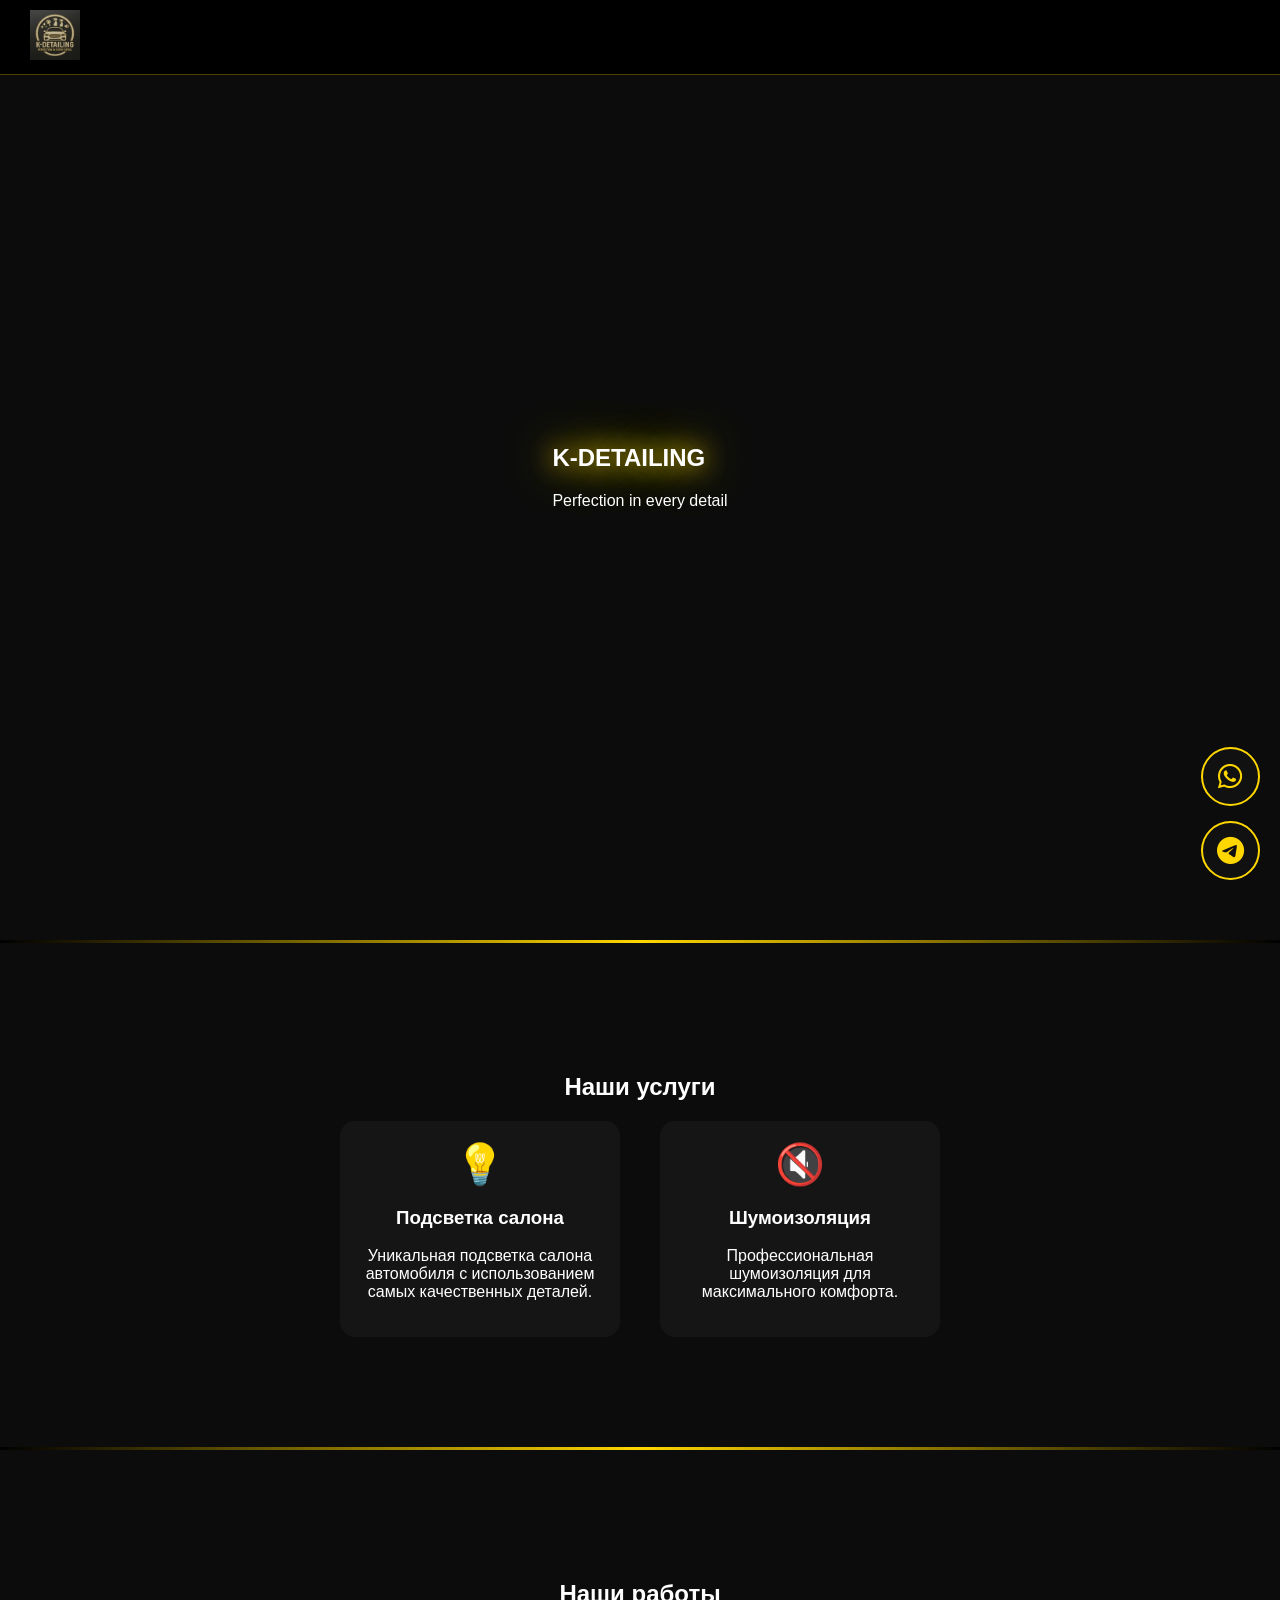
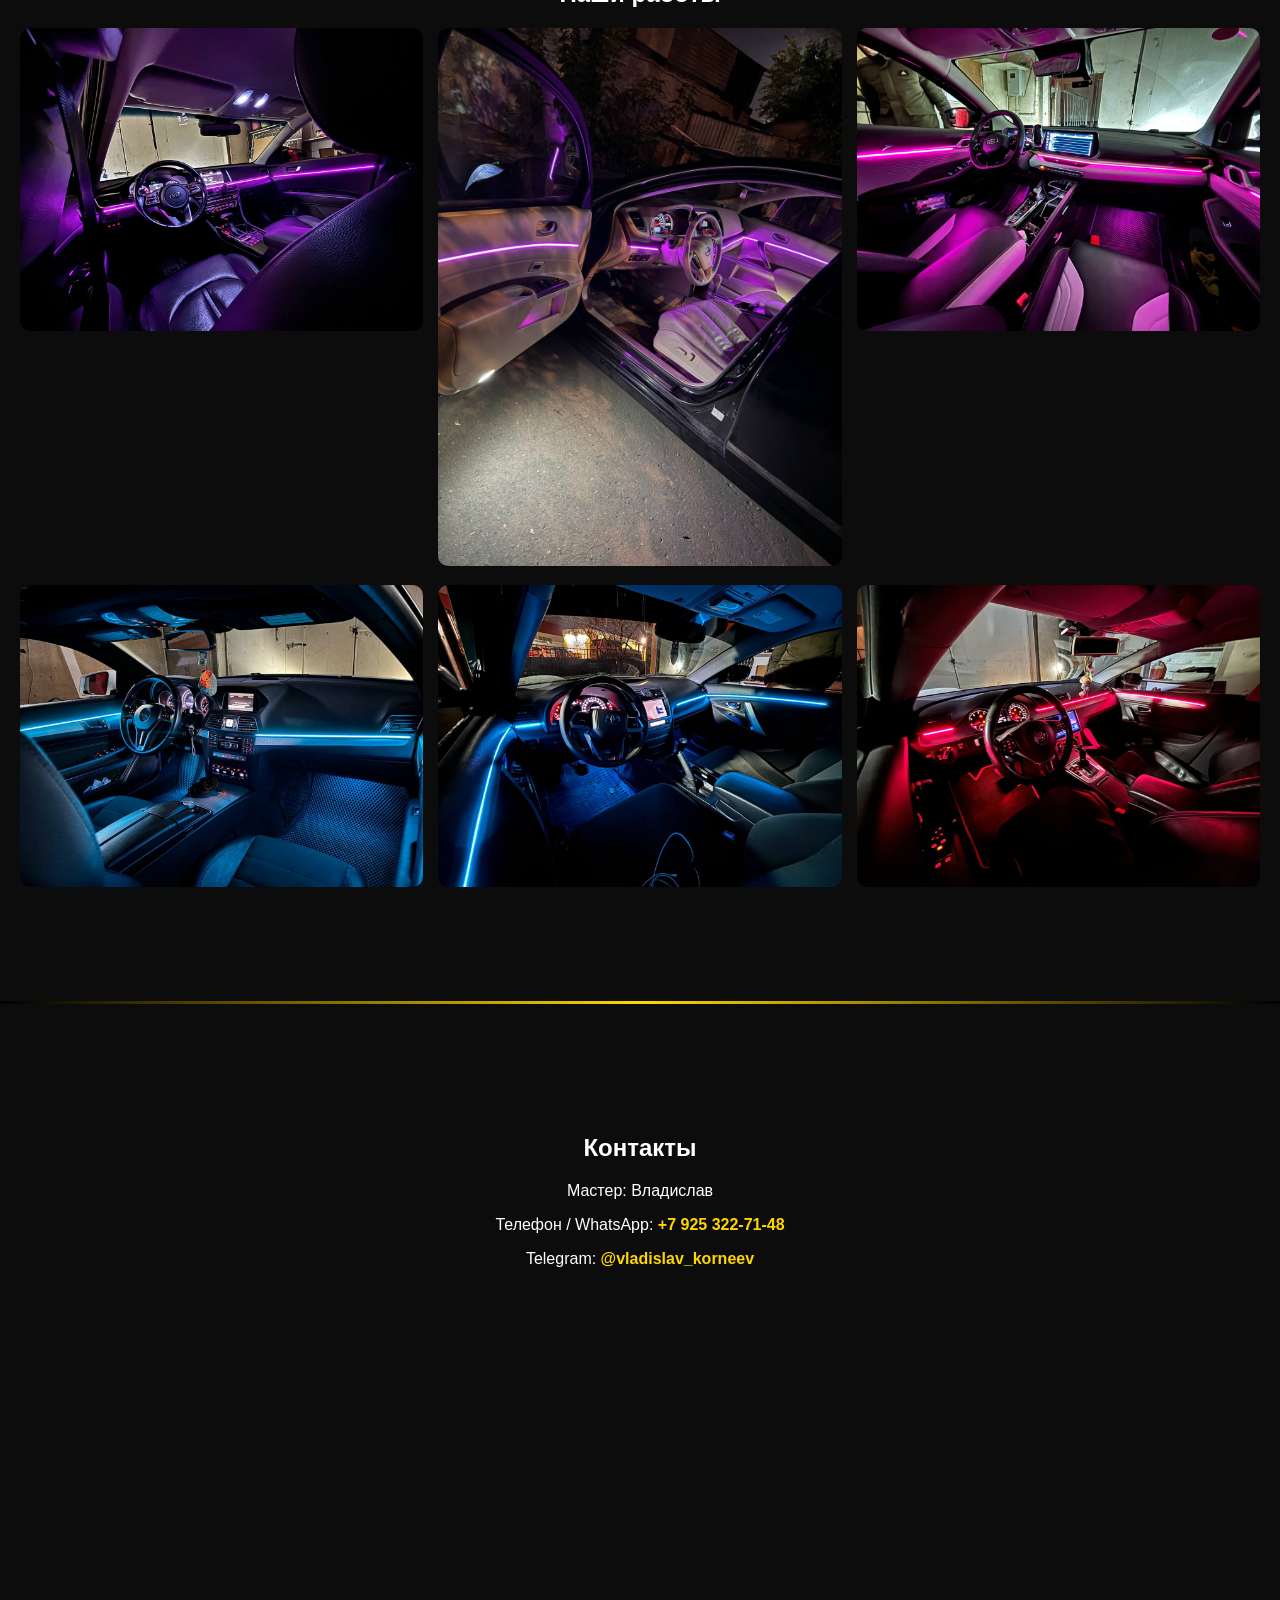
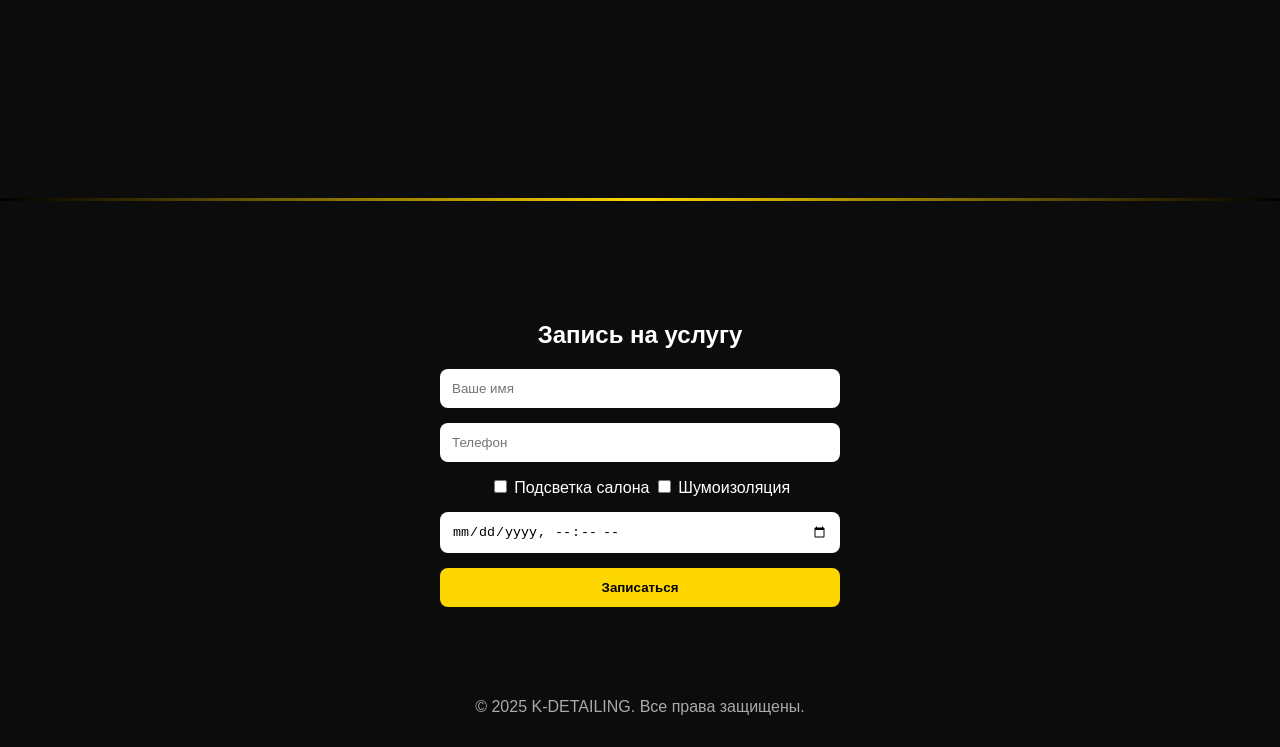
==== index.html @ bc585531 "Update index.html" ====
<!DOCTYPE html>
<html lang="ru">
<head>
<meta charset="UTF-8">
<meta name="viewport" content="width=device-width, initial-scale=1.0">
<title>K-DETAILING</title>
<link rel="stylesheet" href="style.css">

<!-- Иконки -->
<link rel="stylesheet" href="https://cdnjs.cloudflare.com/ajax/libs/font-awesome/6.5.0/css/all.min.css"/>

<!-- Яндекс.Карты -->
<script src="https://api-maps.yandex.ru/2.1/?apikey=Ваш_API_KEY&lang=ru_RU" type="text/javascript"></script>

</head>
<body>

<header>
    <div class="logo">
        <img src="logo.png" alt="K-DETAILING Logo">
    </div>

    <div class="menu-btn" id="menu-btn">
        <i class="fa fa-bars"></i>
    </div>

    <nav id="nav" class="side-menu">
        <a href="#services">Услуги</a>
        <a href="#portfolio">Наши работы</a>
        <a href="#contacts">Контакты</a>
        <a href="#booking">Запись</a>
    </nav>
</header>

<section class="hero">
    <div class="hero-content">
        <h1 class="glow">K-DETAILING</h1>
        <p>Perfection in every detail</p>
    </div>
</section>

<hr class="section-divider">

<section id="services">
    <h2>Наши услуги</h2>
    <div class="services-list">
        <div class="service-item glow-box">
            <div class="icon">💡</div>
            <h3>Подсветка салона</h3>
            <p>Уникальная подсветка салона автомобиля с использованием самых качественных деталей.</p>
        </div>
        <div class="service-item glow-box">
            <div class="icon">🔇</div>
            <h3>Шумоизоляция</h3>
            <p>Профессиональная шумоизоляция для максимального комфорта.</p>
        </div>
    </div>
</section>

<hr class="section-divider">

<section id="portfolio">
    <h2>Наши работы</h2>
    <div class="portfolio-grid">
        <div class="portfolio-item"><img src="1.png"></div>
        <div class="portfolio-item"><img src="2.png"></div>
        <div class="portfolio-item"><img src="3.png"></div>
        <div class="portfolio-item"><img src="4.png"></div>
        <div class="portfolio-item"><img src="5.png"></div>
        <div class="portfolio-item"><img src="6.png"></div>
    </div>
</section>

<hr class="section-divider">

<section id="contacts">
    <h2>Контакты</h2>
    <p>Мастер: Владислав</p>
    <p>Телефон / WhatsApp: <a class="gold-link" href="tel:+79253227148">+7 925 322-71-48</a></p>
    <p>Telegram: <a class="gold-link" href="https://t.me/vladislav_korneev" target="_blank">@vladislav_korneev</a></p>

    <div id="map"></div>
</section>

<hr class="section-divider">

<section id="booking">
    <h2>Запись на услугу</h2>

   <form id="booking-form">
    <input type="text" name="name" placeholder="Ваше имя" required pattern="[А-Яа-яЁёA-Za-z\s]+" title="Введите только имя">
    <input type="tel" name="phone" placeholder="Телефон" required pattern="\+?\d{10,15}" title="Введите корректный номер телефона">

    <div class="services-checkboxes">
        <label>
            <input type="checkbox" name="service" value="Подсветка салона">
            Подсветка салона
        </label>
        <label>
            <input type="checkbox" name="service" value="Шумоизоляция">
            Шумоизоляция
        </label>
    </div>

    <input type="datetime-local" name="datetime" id="datetime" required>
    <button type="submit">Записаться</button>
</form>


    <p id="form-response"></p>
</section>


<!-- Плавающие кнопки -->
<div class="floating-buttons">
    <a href="https://wa.me/79253227148" target="_blank" class="float-btn wa">
        <i class="fab fa-whatsapp"></i>
    </a>
    <a href="https://t.me/vladislav_korneev" target="_blank" class="float-btn tg">
        <i class="fab fa-telegram"></i>
    </a>
</div>

<footer>
    <p>&copy; 2025 K-DETAILING. Все права защищены.</p>
</footer>

<script src="script.js"></script>
</body>
</html>
---- style.css ----
body, html {
    margin: 0;
    padding: 0;
    font-family: Arial, sans-serif;
    background: #0c0c0c;
    color: #fff;
    scroll-behavior: smooth;
}

/* HEADER */
header {
    position: fixed;
    width: 100%;
    top: 0;
    background: rgba(0,0,0,0.92);
    padding: 10px 30px; /* <-- чуть больше слева/справа, чтобы меню правее сместилось влево на десктопе (исправляет частичную видимость "Запись") */
    display: flex;
    align-items: center;
    justify-content: space-between;
    z-index: 1000;
    border-bottom: 1px solid rgba(255,215,0,0.3);
}

.logo img {
    height: 50px;
}

nav {
    display: flex;
    gap: 20px;
}

nav a {
    color: gold;
    text-decoration: none;
    font-weight: bold;
    padding: 8px 12px;
    transition: 0.3s;
}

nav a:hover {
    text-shadow: 0 0 10px gold;
    color: #fff;
}

/* Золотые ссылки для телефона и телеграмма */
.gold-link {
    color: gold;
    text-decoration: none;
    font-weight: bold;
}

/* Mobile menu button */
.menu-btn {
    display: none;
    color: gold;
    font-size: 28px;
}

/* HERO */
.hero {
    height: 90vh;
    display: flex;
    justify-content: center;
    align-items: center;
    padding-top: 70px;
    background: url('./img/hero.jpg') center/cover no-repeat;
}

.glow {
    text-shadow: 0 0 25px gold, 0 0 50px gold;
    animation: glowPulse 2s infinite;
}

@keyframes glowPulse {
    0% { text-shadow: 0 0 10px gold; }
    50% { text-shadow: 0 0 30px gold; }
    100%{ text-shadow: 0 0 10px gold; }
}

.section-divider {
    border: none;
    height: 3px;
    background: linear-gradient(to right, #000, gold, #000);
    margin: 60px 0;
}

/* SERVICES */
#services {
    padding: 50px 20px;
    text-align: center;
}

.services-list {
    display: flex;
    justify-content: center;
    gap: 40px;
    flex-wrap: wrap;
}

.service-item {
    width: 240px;
    padding: 20px;
    background: #151515;
    border-radius: 15px;
    transition: 0.3s;
}

.glow-box:hover {
    box-shadow: 0 0 20px gold;
    transform: scale(1.05);
}

.icon {
    font-size: 40px;
}

/* PORTFOLIO */
#portfolio {
    padding: 50px 20px;
    text-align: center;
}

.portfolio-grid {
    display: grid;
    grid-template-columns: repeat(3,1fr);
    gap: 15px;
}

.portfolio-item img {
    width: 100%;
    border-radius: 10px;
    transition: 0.3s;
}

.portfolio-item img:hover {
    transform: scale(1.05);
    box-shadow: 0 0 20px gold;
}

/* CONTACTS */
#contacts {
    padding: 50px 20px;
    text-align: center;
}

#map {
    width: 100%;
    height: 400px;
    border-radius: 15px;
    margin-top: 20px;
}

/* BOOKING */
#booking {
    text-align: center;
    padding: 40px 20px;
}

#booking-form {
    max-width: 400px;
    margin: 20px auto;
    display: flex;
    flex-direction: column;
    gap: 15px;
}

#booking-form input,
#booking-form select,
#booking-form button {
    padding: 12px;
    border-radius: 8px;
    border: none;
}

#booking-form button {
    background: gold;
    color: #000;
    font-weight: bold;
    cursor: pointer;
    transition: 0.2s;
}

#booking-form button:hover {
    transform: scale(1.07);
}

/* FLOATING BUTTONS */
.floating-buttons {
    position: fixed;
    right: 20px;
    bottom: 20px;
    display: flex;
    flex-direction: column;
    gap: 15px;
    z-index: 1500;
}

.float-btn {
    width: 55px;
    height: 55px;
    border-radius: 50%;
    font-size: 28px;
    display: flex;
    align-items: center;
    justify-content: center;
    text-decoration: none;
    background: #111;
    border: 2px solid gold;
    color: gold;
    transition: 0.25s;
}

.float-btn:hover {
    box-shadow: 0 0 20px gold;
    transform: scale(1.1);
}

/* FOOTER - выравнивание по центру (исправлено) */
footer p {
    text-align: center;
    padding: 15px 0;
    color: #aaa;
}

/* MOBILE RESPONSIVE */
@media (max-width: 768px) {

    .menu-btn {
        display: block;
    }

    nav {
        position: absolute;
        top: 70px;
        right: 0;
        background: #111;
        width: 200px;
        flex-direction: column;
        gap: 15px;
        padding: 20px;
        display: none;
    }

    nav.show {
        display: flex;
    }

    .portfolio-grid {
        grid-template-columns: repeat(2,1fr);
    }
}

@media (max-width: 540px) {
    .portfolio-grid {
        grid-template-columns: 1fr;
    }
}
/* Боковое меню */
.side-menu {
    position: fixed;
    top: 0;
    right: -240px; /* спрятано */
    width: 240px;
    height: 100%;
    background: #111;
    display: flex;
    flex-direction: column;
    padding-top: 90px;
    gap: 20px;
    transition: 0.35s ease;
    z-index: 2000;
}

.side-menu.show {
    right: 0;
}

.menu-btn {
    display: block;
    color: gold;
    font-size: 28px;
    cursor: pointer;
    z-index: 2100;
}
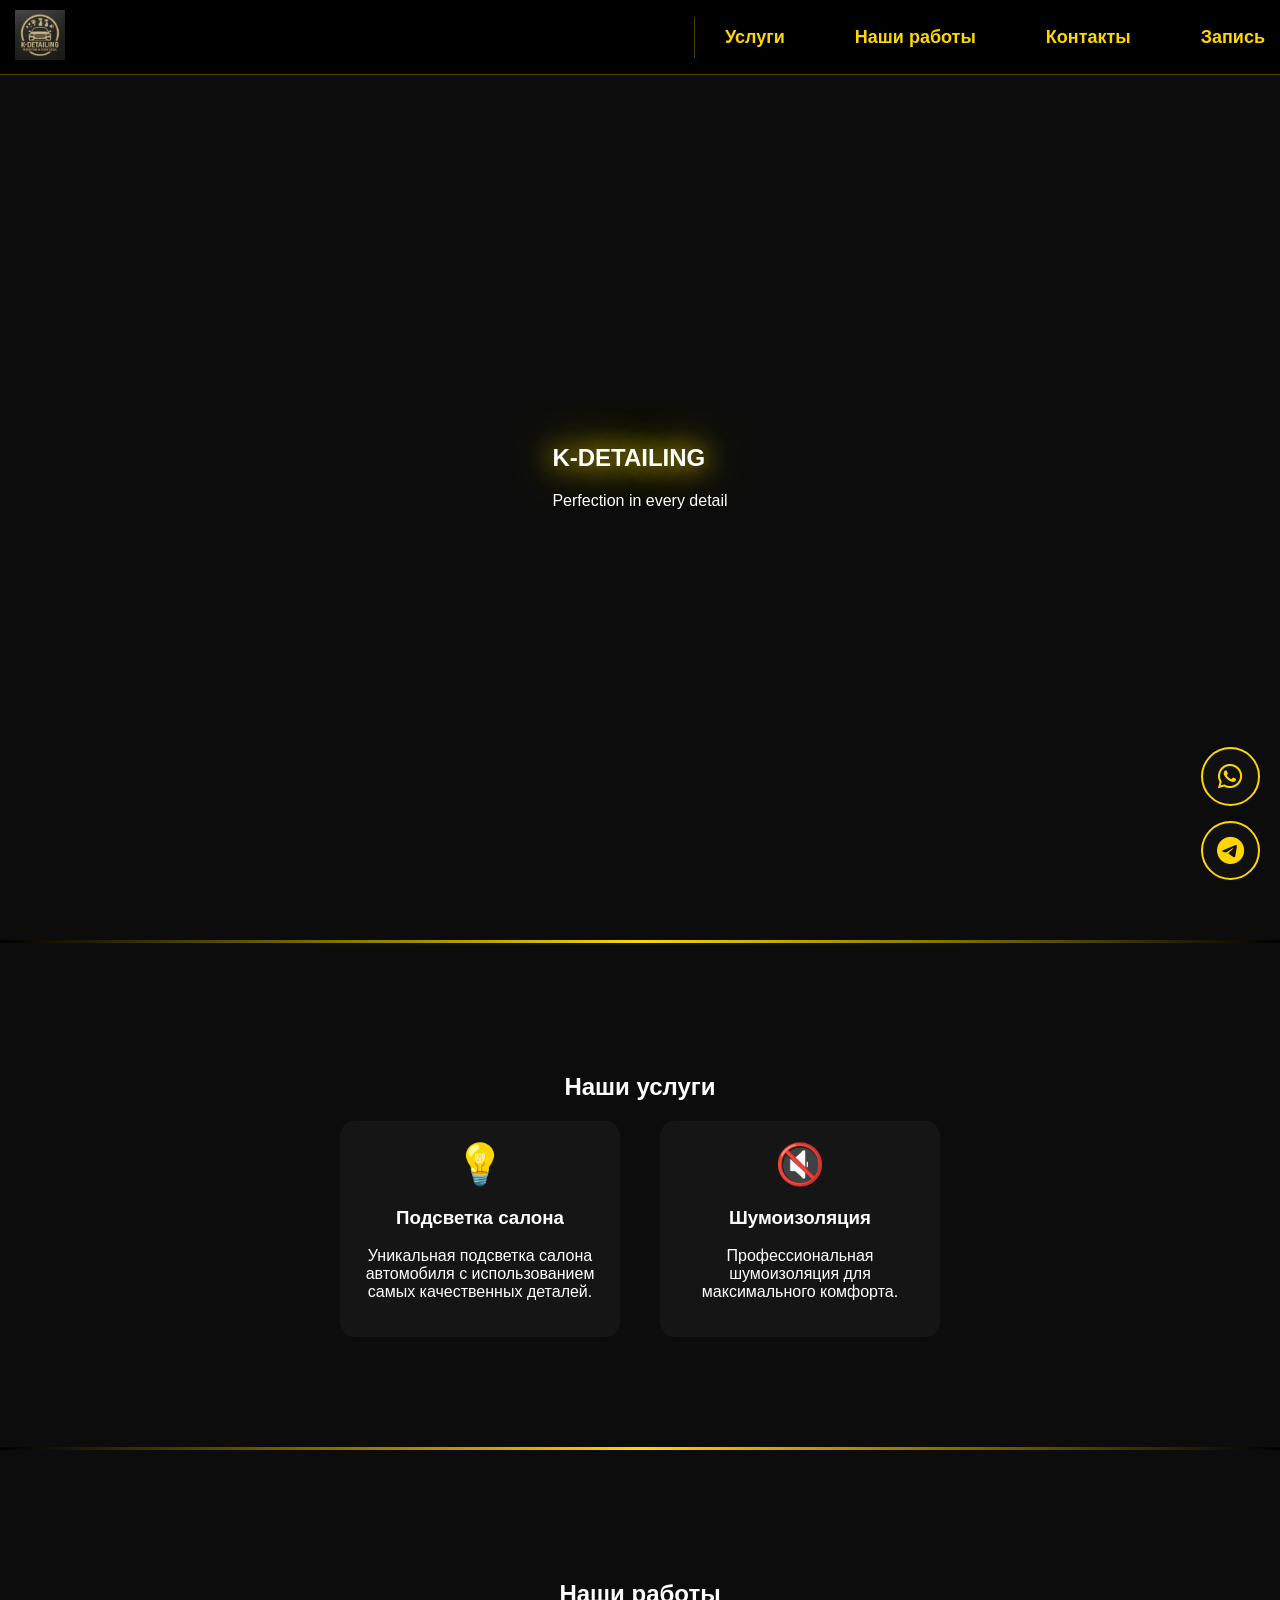
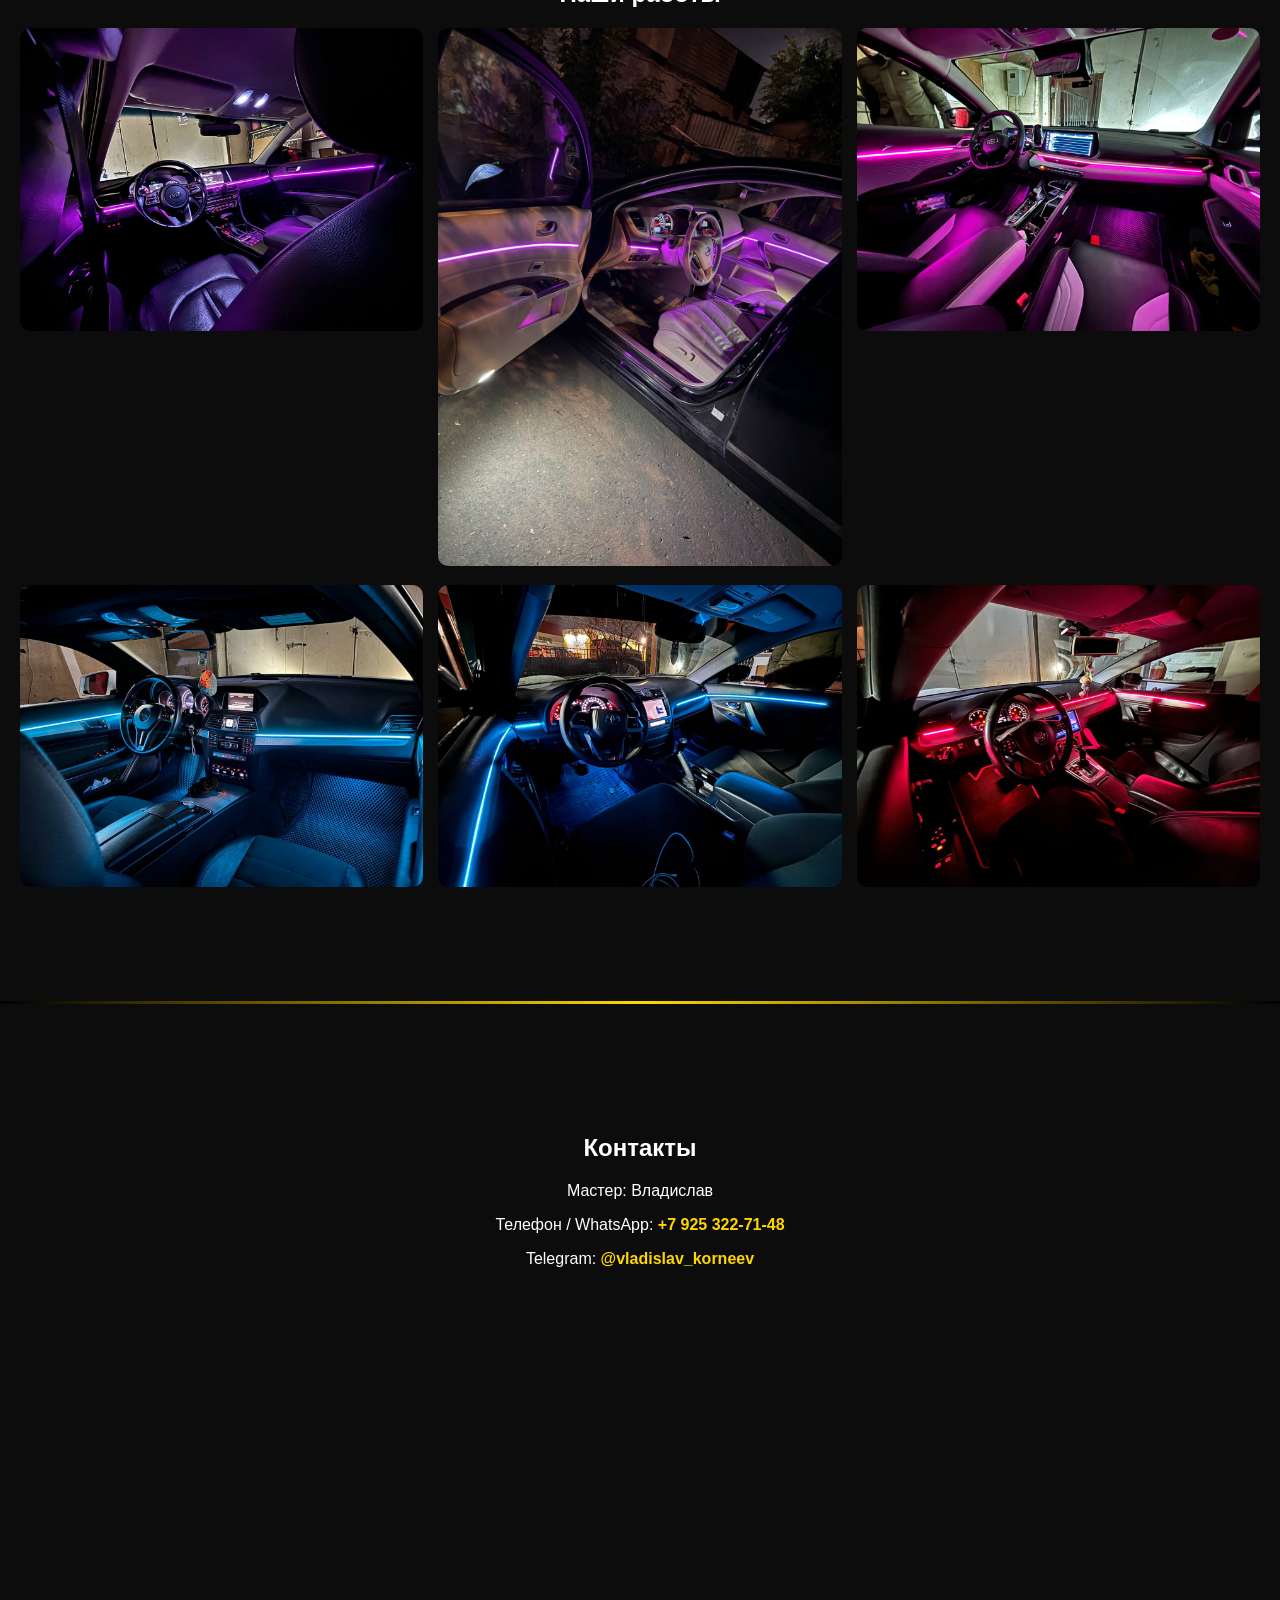
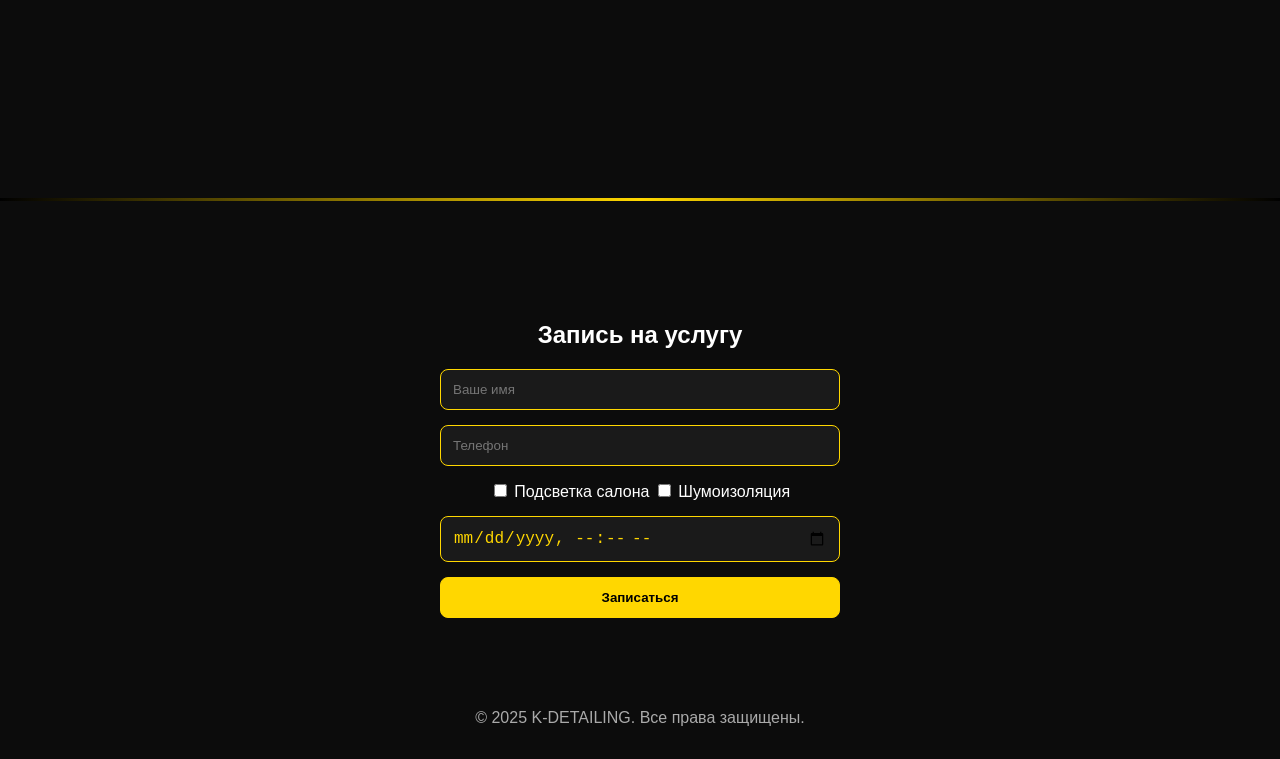
==== commit 8ae6ee65: "Add files via upload" ====
--- a/index.html
+++ b/index.html
@@ -102,7 +102,8 @@
         </label>
     </div>
 
-    <input type="datetime-local" name="datetime" id="datetime" required>
+    <input type="datetime-local" name="datetime" id="datetime" required placeholder="Выберите дату и время">
+
     <button type="submit">Записаться</button>
 </form>
 
@@ -128,7 +129,3 @@
 <script src="script.js"></script>
 </body>
 </html>
-
-
-
-
--- a/style.css
+++ b/style.css
@@ -170,8 +170,23 @@
 #booking-form button {
     padding: 12px;
     border-radius: 8px;
-    border: none;
-}
+    border: 1px solid gold;
+    background: #1a1a1a;
+    color: gold;
+}
+
+/* украшаем datetime-local */
+#datetime {
+    background: #1a1a1a;
+    color: gold;
+    font-size: 16px;
+}
+
+#datetime::placeholder {
+    color: gold;
+    opacity: 0.7;
+}
+
 
 #booking-form button {
     background: gold;
@@ -256,20 +271,21 @@
         grid-template-columns: 1fr;
     }
 }
-/* Боковое меню */
+/* ----- БОКОВОЕ ВЫПАДАЮЩЕЕ МЕНЮ ----- */
 .side-menu {
     position: fixed;
     top: 0;
-    right: -240px; /* спрятано */
-    width: 240px;
+    right: -260px;
+    width: 260px;
     height: 100%;
     background: #111;
     display: flex;
     flex-direction: column;
     padding-top: 90px;
-    gap: 20px;
+    gap: 25px;
     transition: 0.35s ease;
     z-index: 2000;
+    border-left: 1px solid rgba(255,215,0,0.3);
 }
 
 .side-menu.show {
@@ -278,8 +294,43 @@
 
 .menu-btn {
     display: block;
-    color: gold;
-    font-size: 28px;
     cursor: pointer;
+    font-size: 32px;
+    color: gold;
     z-index: 2100;
 }
+
+@media (min-width: 769px) {
+
+    header {
+        padding: 10px 15px;
+    }
+
+    .side-menu {
+        position: static;
+        right: auto;
+        height: auto;
+        width: auto;
+        background: none;
+        flex-direction: row;
+        align-items: center;
+        padding: 0;
+        gap: 10px;
+
+        /* ключевые свойства для фикса! */
+        flex-wrap: wrap; 
+        max-width: 100%;
+    }
+
+    nav a {
+        font-size: 18px;
+        padding: 10px 30px;
+        white-space: nowrap;
+        max-width: 100%;
+    }
+
+    .menu-btn {
+        display: none;
+    }
+}
+
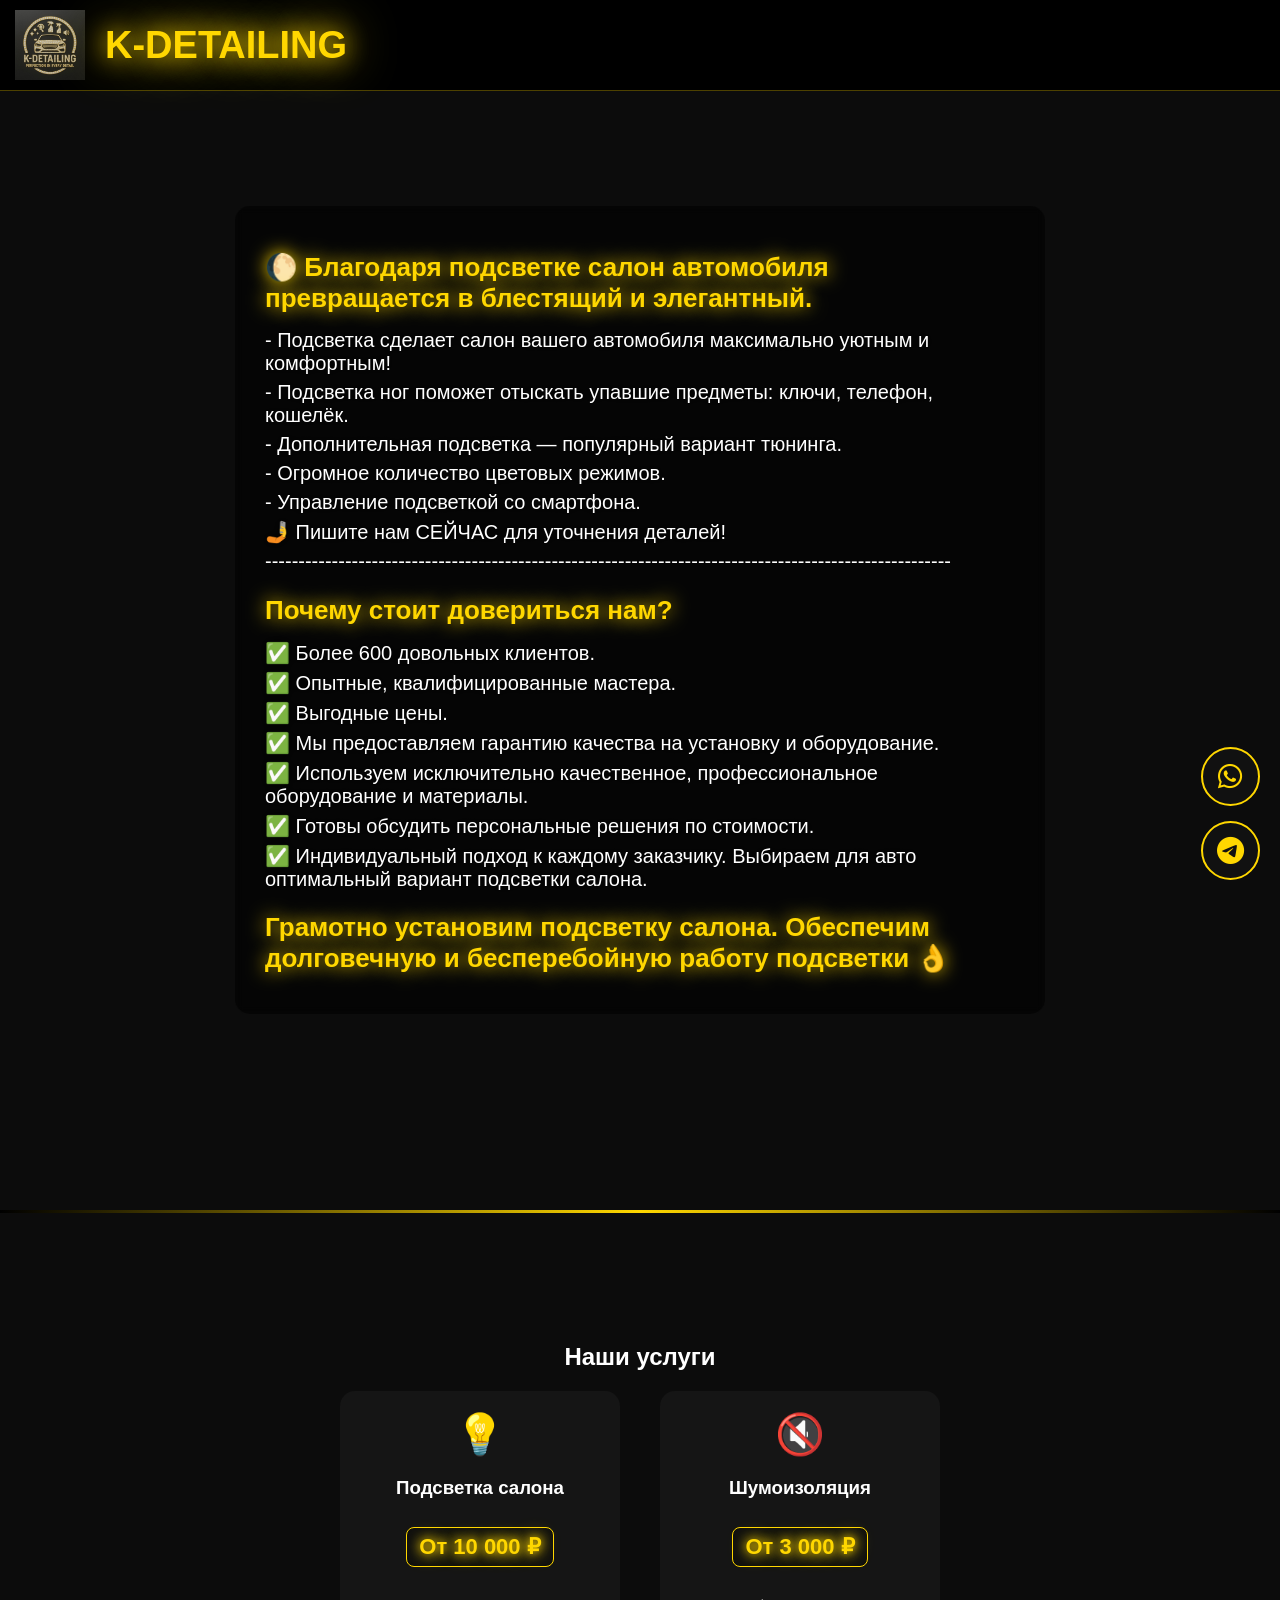
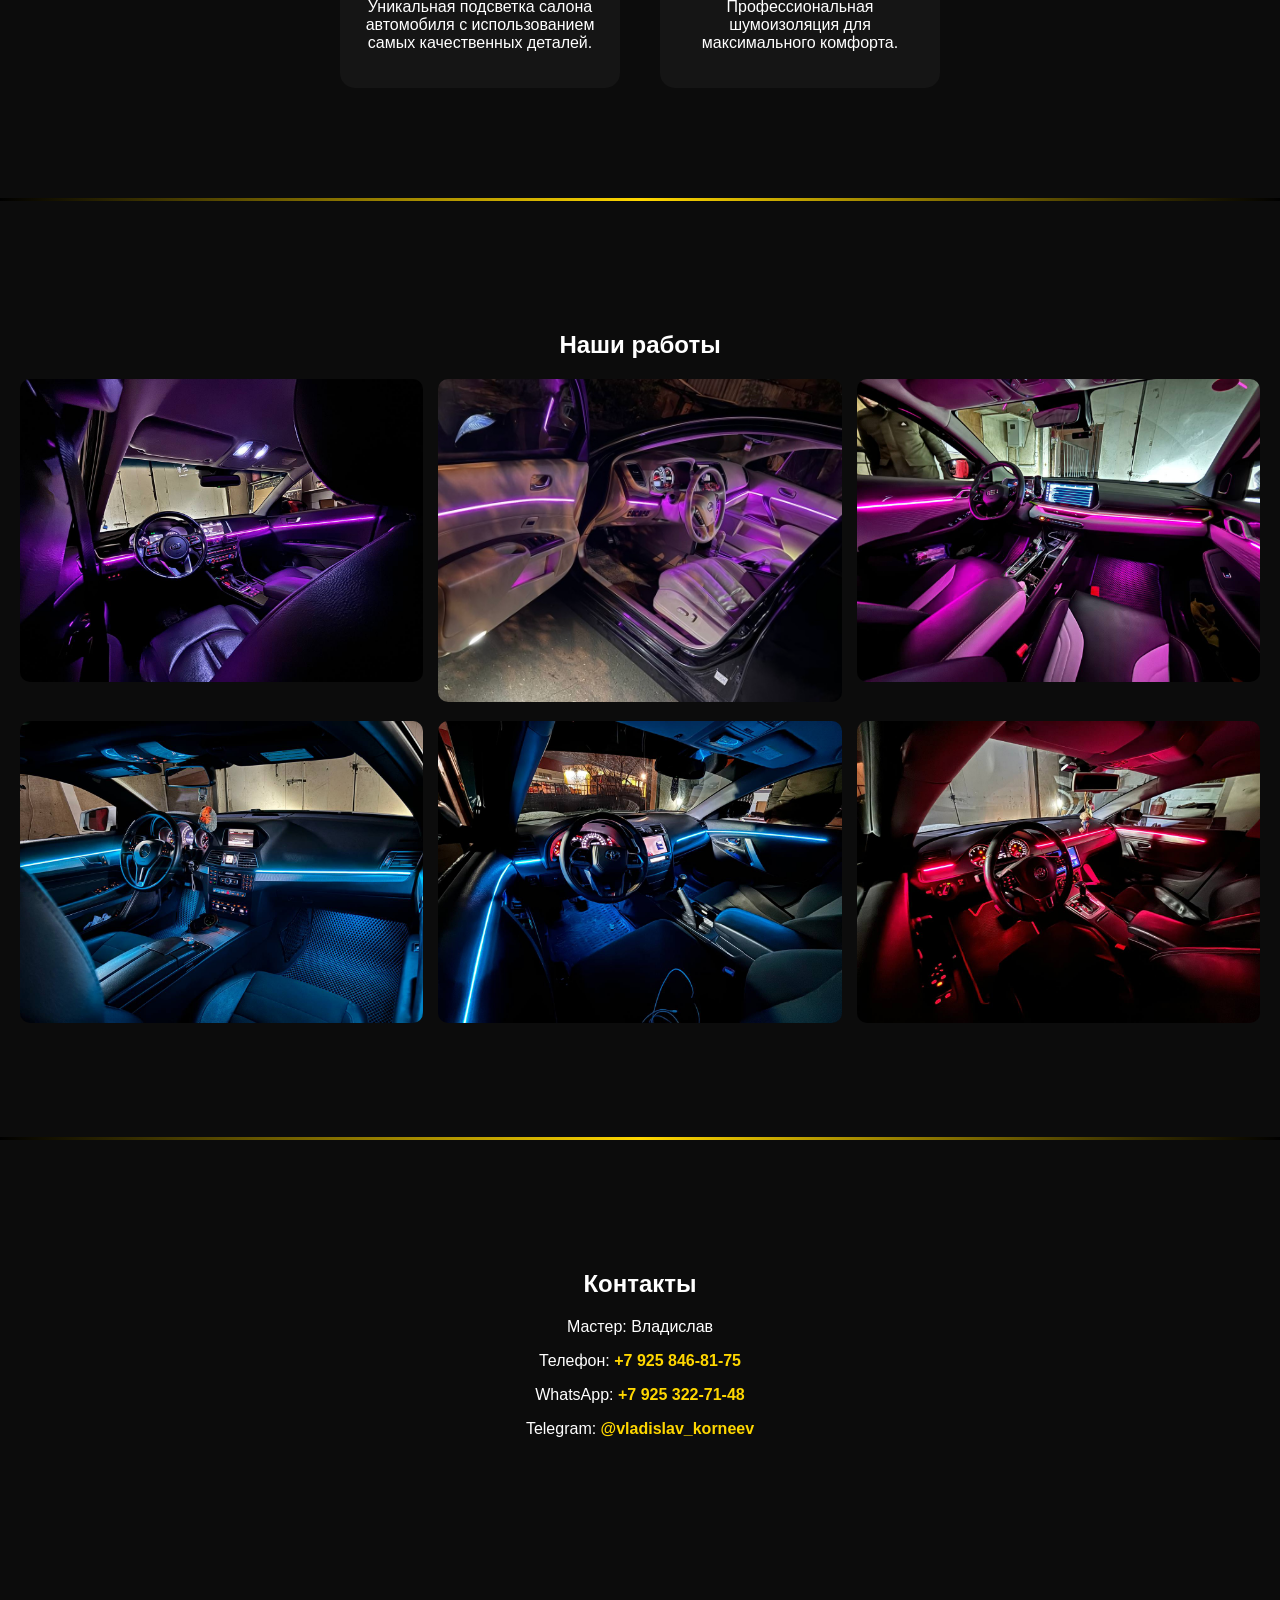
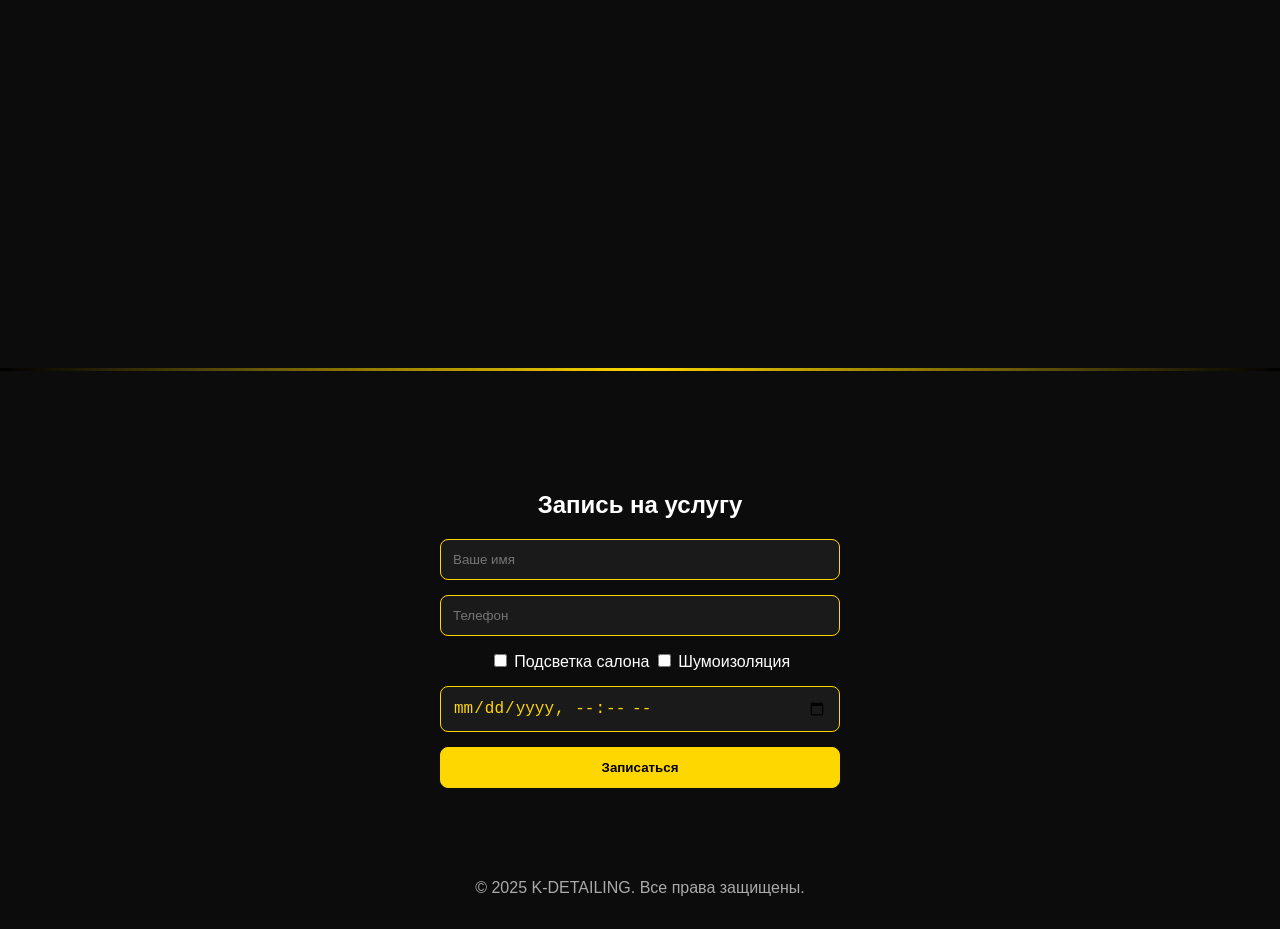
==== commit 9c1946f0: "Add files via upload" ====
--- a/index.html
+++ b/index.html
@@ -16,46 +16,71 @@
 <body>
 
 <header>
-    <div class="logo">
-        <img src="logo.png" alt="K-DETAILING Logo">
+    <div class="header-left">
+        <img src="logo.png" class="big-logo" alt="K-DETAILING Logo">
+        <h1 class="header-title glow">K-DETAILING</h1>
     </div>
 
     <div class="menu-btn" id="menu-btn">
         <i class="fa fa-bars"></i>
     </div>
 
-    <nav id="nav" class="side-menu">
-        <a href="#services">Услуги</a>
-        <a href="#portfolio">Наши работы</a>
-        <a href="#contacts">Контакты</a>
-        <a href="#booking">Запись</a>
-    </nav>
+    <!-- Меню удалено полностью -->
 </header>
 
+
 <section class="hero">
-    <div class="hero-content">
-        <h1 class="glow">K-DETAILING</h1>
-        <p>Perfection in every detail</p>
+    <div class="hero-text">
+        <h2>🌔 Благодаря подсветке салон автомобиля превращается в блестящий и элегантный.</h2>
+
+        <p>- Подсветка сделает салон вашего автомобиля максимально уютным и комфортным!</p>
+        <p>- Подсветка ног поможет отыскать упавшие предметы: ключи, телефон, кошелёк.</p>
+        <p>- Дополнительная подсветка — популярный вариант тюнинга.</p>
+        <p>- Огромное количество цветовых режимов.</p>
+<p>- Управление подсветкой со смартфона.</p>
+<p>🤳 Пишите нам СЕЙЧАС для уточнения деталей!</p>
+<p>-------------------------------------------------------------------------------------------------------</p>
+<h2>Почему стоит довериться нам? </h2>
+        <p>✅ Более 600 довольных клиентов.</p>
+        <p>✅ Опытные, квалифицированные мастера.</p>
+        <p>✅ Выгодные цены.</p>
+        <p>✅ Мы предоставляем гарантию качества на установку и оборудование.</p>
+        <p>✅ Используем исключительно качественное, профессиональное оборудование и материалы.</p>
+        <p>✅ Готовы обсудить персональные решения по стоимости.</p>
+        <p>✅ Индивидуальный подход к каждому заказчику. Выбираем для авто оптимальный вариант подсветки салона.</p>
+<h2>Грамотно установим подсветку салона. Обеспечим долговечную и бесперебойную работу подсветки 👌</h2>
     </div>
 </section>
+
+
 
 <hr class="section-divider">
 
 <section id="services">
     <h2>Наши услуги</h2>
     <div class="services-list">
+
         <div class="service-item glow-box">
             <div class="icon">💡</div>
             <h3>Подсветка салона</h3>
+
+            <p class="price-tag">От 10 000 ₽</p>
+
             <p>Уникальная подсветка салона автомобиля с использованием самых качественных деталей.</p>
         </div>
+
         <div class="service-item glow-box">
             <div class="icon">🔇</div>
             <h3>Шумоизоляция</h3>
+
+            <p class="price-tag">От 3 000 ₽</p>
+
             <p>Профессиональная шумоизоляция для максимального комфорта.</p>
         </div>
+
     </div>
 </section>
+
 
 <hr class="section-divider">
 
@@ -75,12 +100,24 @@
 
 <section id="contacts">
     <h2>Контакты</h2>
+
     <p>Мастер: Владислав</p>
-    <p>Телефон / WhatsApp: <a class="gold-link" href="tel:+79253227148">+7 925 322-71-48</a></p>
-    <p>Telegram: <a class="gold-link" href="https://t.me/vladislav_korneev" target="_blank">@vladislav_korneev</a></p>
+
+    <p>Телефон: 
+        <a class="gold-link" href="tel:+79258468175">+7 925 846-81-75</a>
+    </p>
+
+    <p>WhatsApp: 
+        <a class="gold-link" href="tel:+79253227148">+7 925 322-71-48</a>
+    </p>
+
+    <p>Telegram: 
+        <a class="gold-link" href="https://t.me/vladislav_korneev" target="_blank">@vladislav_korneev</a>
+    </p>
 
     <div id="map"></div>
 </section>
+
 
 <hr class="section-divider">
 
--- a/style.css
+++ b/style.css
@@ -334,3 +334,93 @@
     }
 }
 
+.header-left {
+    display: flex;
+    align-items: center;
+    gap: 20px;
+}
+
+.big-logo {
+    height: 70px; /* ЛОГО КРУПНЕЕ */
+}
+
+.header-title {
+    font-size: 38px;
+    font-weight: bold;
+    color: gold;
+    margin: 0;
+    padding: 0;
+    white-space: nowrap;
+}
+
+
+.hero {
+    height: 120vh;
+    display: flex;
+    justify-content: center;
+    align-items: center;
+    padding-top: 70px;
+    background: url('./img/hero.jpg') center/cover no-repeat;
+    position: relative;
+}
+
+/* Тёмная подложка за текстом */
+.hero-text {
+    background: rgba(0, 0, 0, 0.55);
+    padding: 25px 30px;
+    border-radius: 15px;
+    max-width: 750px;
+    text-align: left;
+    backdrop-filter: blur(4px);
+    animation: fadeIn 1.2s ease;
+}
+
+/* Заголовок HERO */
+.hero-text h2 {
+    font-size: 26px;
+    margin-bottom: 15px;
+    color: gold;
+    text-shadow: 0 0 18px gold;
+}
+
+/* Пункты */
+.hero-text p {
+    font-size: 20px;
+    margin: 6px 0;
+    color: #fff;
+    text-shadow: 0 0 8px black;
+}
+
+/* Анимация появления */
+@keyframes fadeIn {
+    from { opacity: 0; transform: translateY(20px); }
+    to { opacity: 1; transform: translateY(0); }
+}
+
+/* На телефонах */
+@media (max-width: 540px) {
+    .hero-text {
+        max-width: 90%;
+        padding: 20px;
+    }
+    .hero-text h2 {
+        font-size: 22px;
+    }
+    .hero-text p {
+        font-size: 16px;
+    }
+}
+
+/* -- Красивые ценники -- */
+.price-tag {
+    font-size: 22px;
+    font-weight: bold;
+    color: gold;
+    margin: 10px 0 15px;
+    text-shadow: 0 0 10px gold, 0 0 18px gold;
+    border: 1px solid gold;
+    padding: 6px 12px;
+    display: inline-block;
+    border-radius: 8px;
+    background: rgba(0, 0, 0, 0.35);
+}
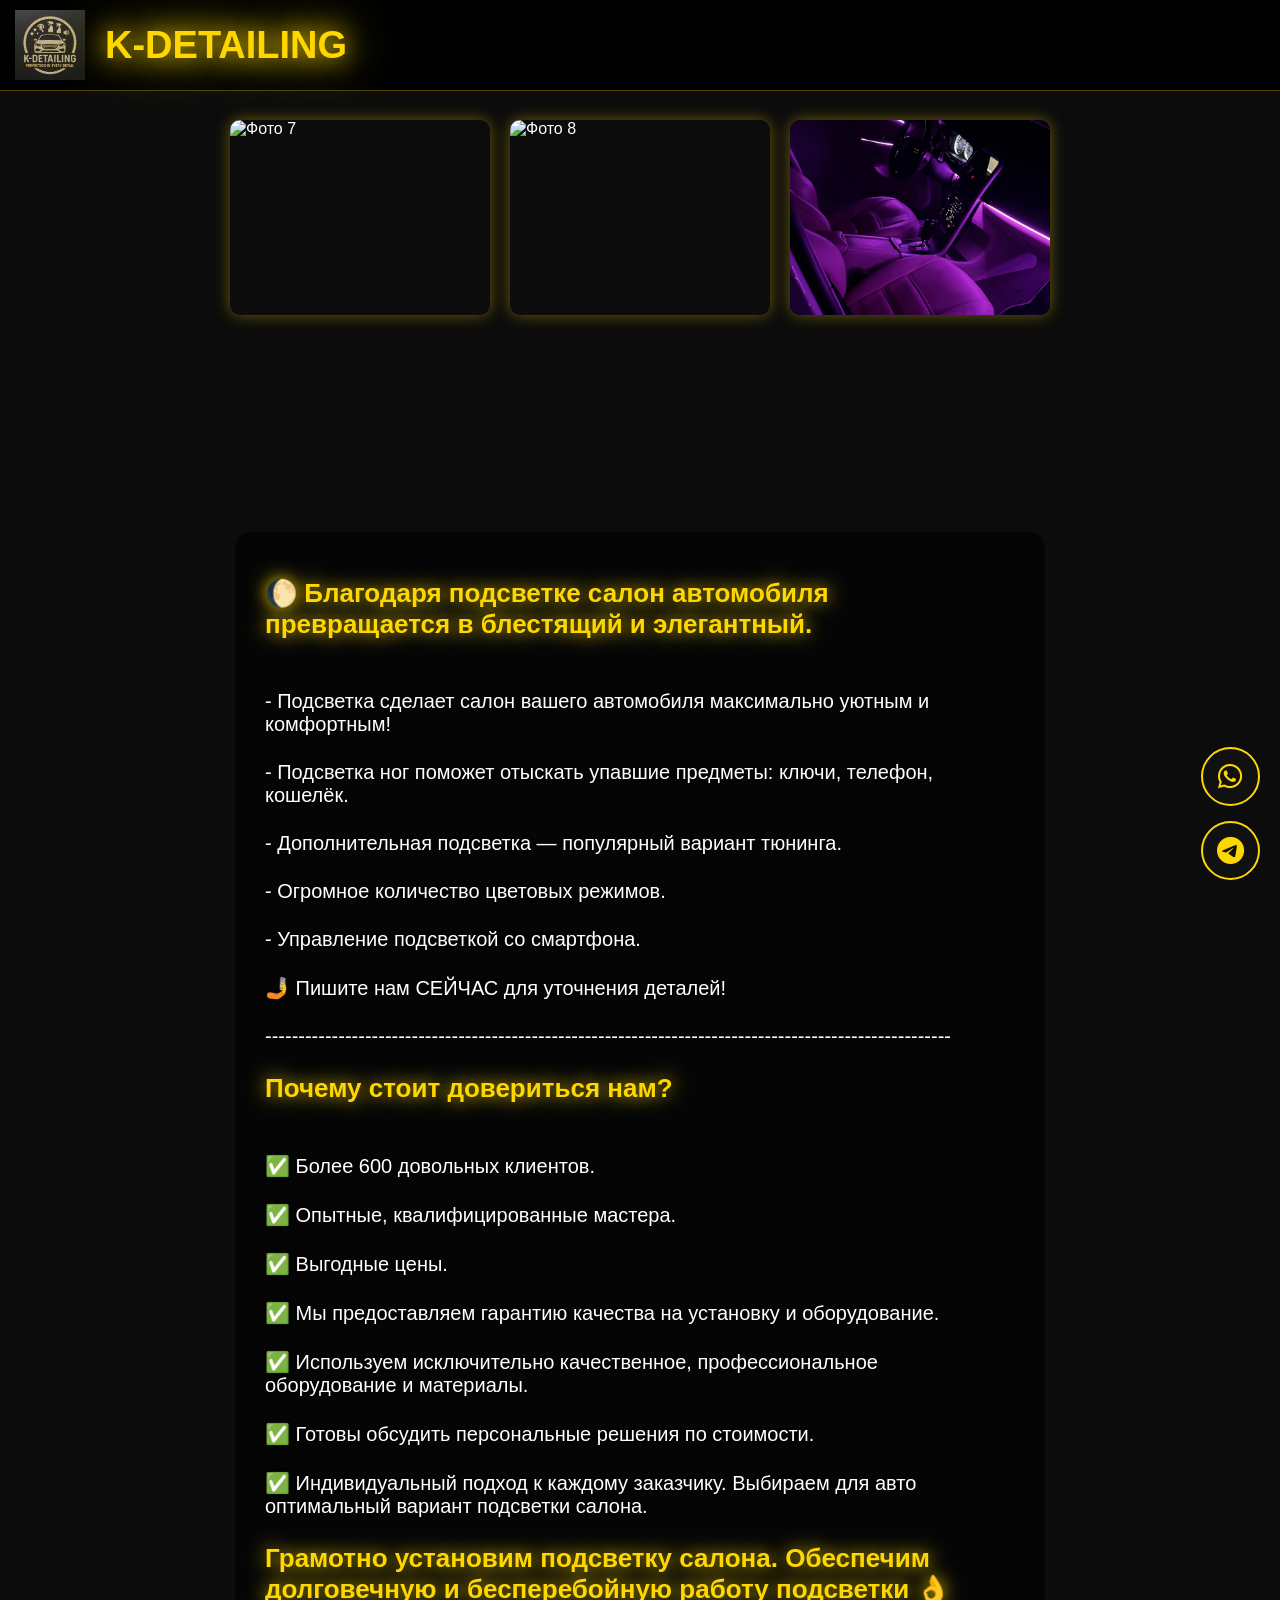
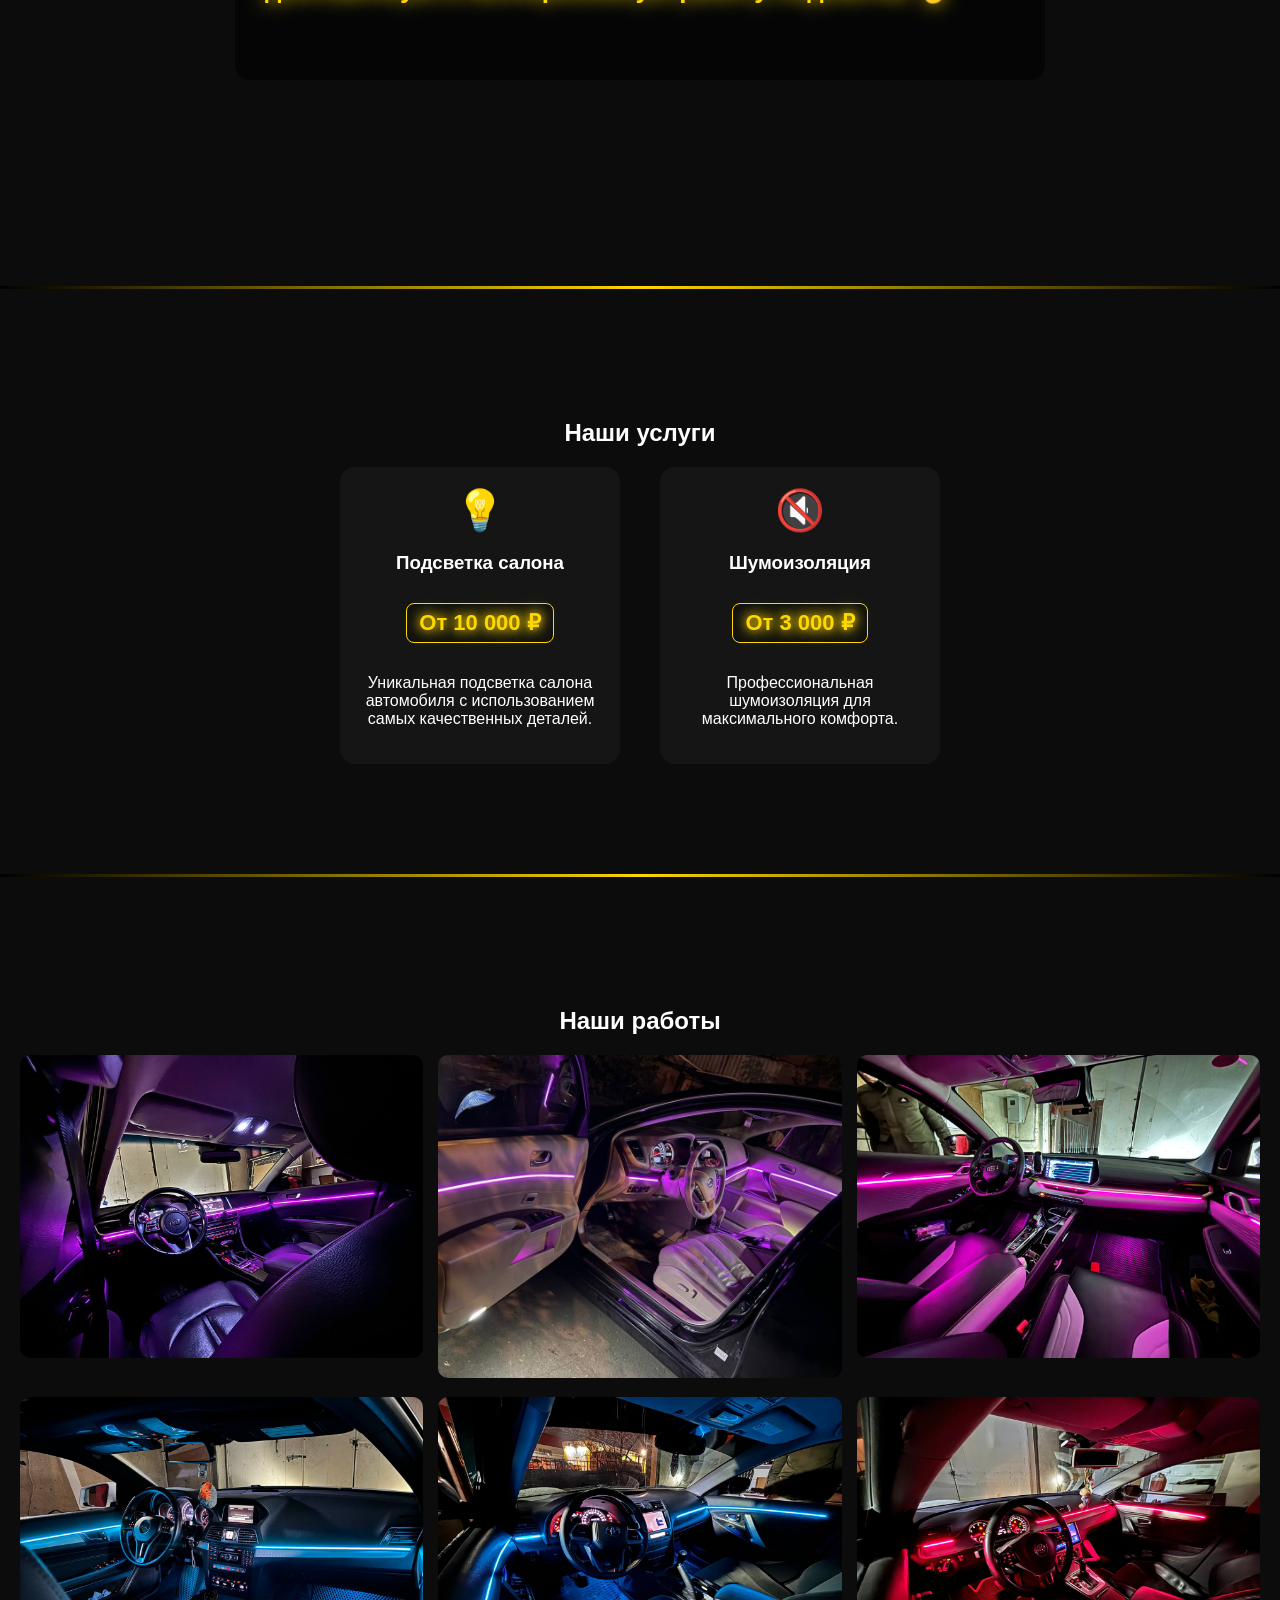
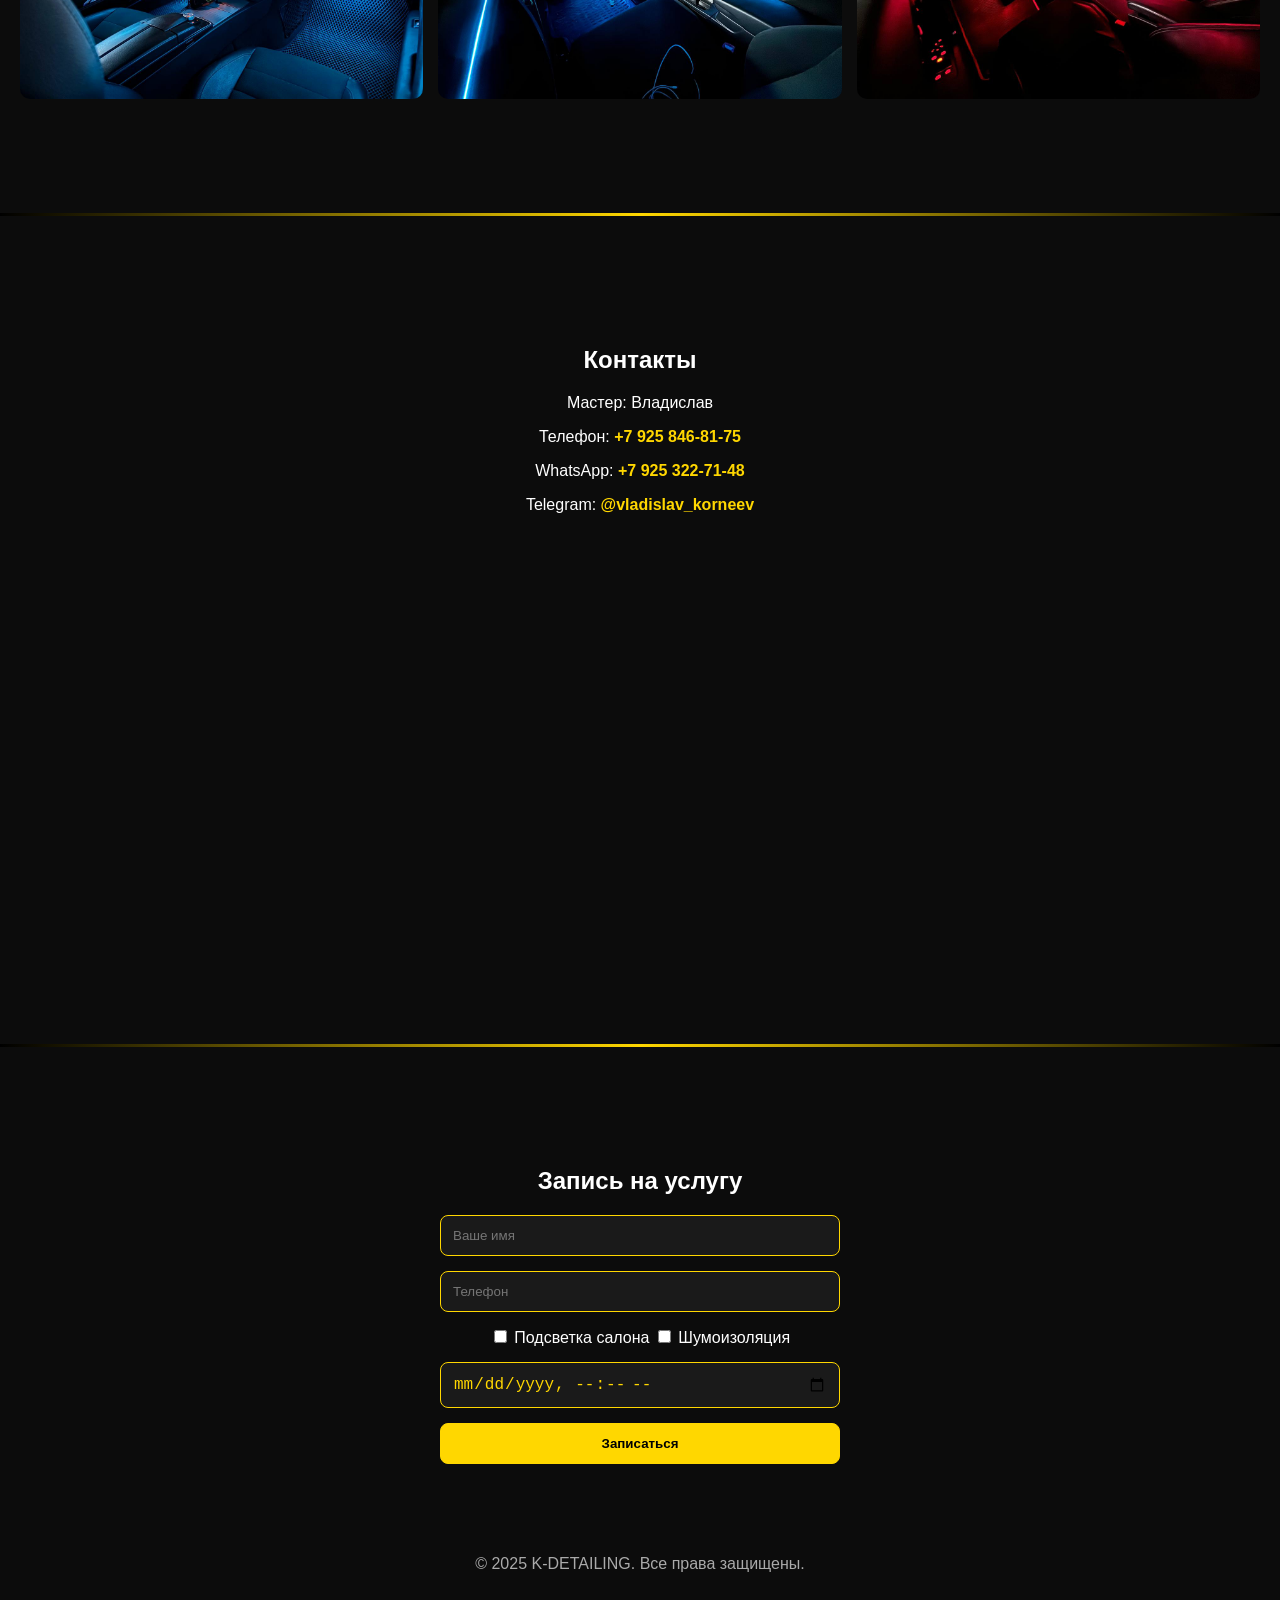
==== commit 75d92ba9: "Add files via upload" ====
--- a/index.html
+++ b/index.html
@@ -27,6 +27,11 @@
 
     <!-- Меню удалено полностью -->
 </header>
+<div class="about-photos">
+    <img src="7.png" alt="Фото 7">
+    <img src="8.png" alt="Фото 8">
+    <img src="9.png" alt="Фото 9">
+</div>
 
 
 <section class="hero">
--- a/style.css
+++ b/style.css
@@ -355,7 +355,7 @@
 
 
 .hero {
-    height: 120vh;
+    height: 160vh;
     display: flex;
     justify-content: center;
     align-items: center;
@@ -378,7 +378,7 @@
 /* Заголовок HERO */
 .hero-text h2 {
     font-size: 26px;
-    margin-bottom: 15px;
+    margin-bottom: 50px;
     color: gold;
     text-shadow: 0 0 18px gold;
 }
@@ -386,7 +386,7 @@
 /* Пункты */
 .hero-text p {
     font-size: 20px;
-    margin: 6px 0;
+    margin: 25px 0;
     color: #fff;
     text-shadow: 0 0 8px black;
 }
@@ -424,3 +424,19 @@
     border-radius: 8px;
     background: rgba(0, 0, 0, 0.35);
 }
+
+.about-photos {
+    display: flex;
+    justify-content: center;
+    gap: 20px;
+    margin-bottom: 1px;
+    flex-wrap: wrap;
+    margin-top: 120px; /* смещает фотографии ниже */
+}
+
+.about-photos img {
+    width: 30%;
+    max-width: 260px; /* чтобы не были слишком большими */
+    border-radius: 10px;
+    box-shadow: 0 0 15px rgba(255, 215, 0, 0.4);
+}
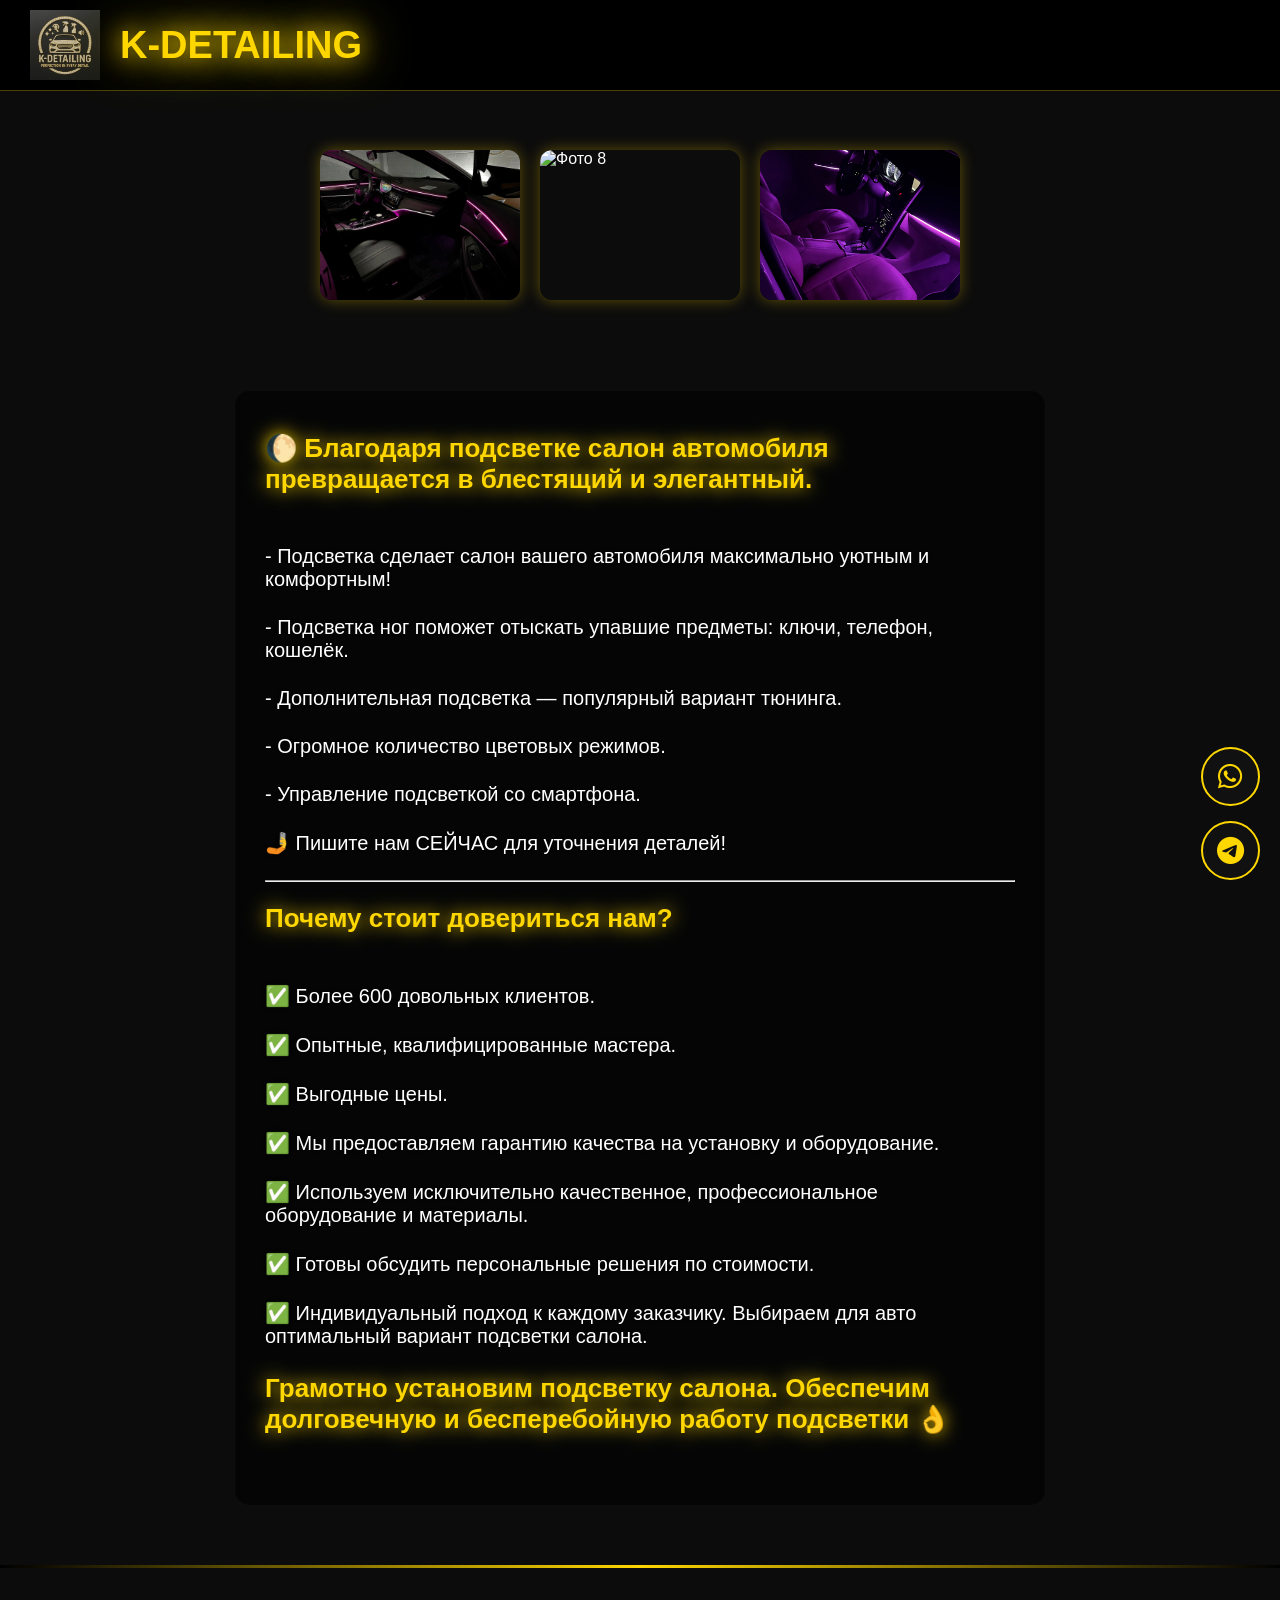
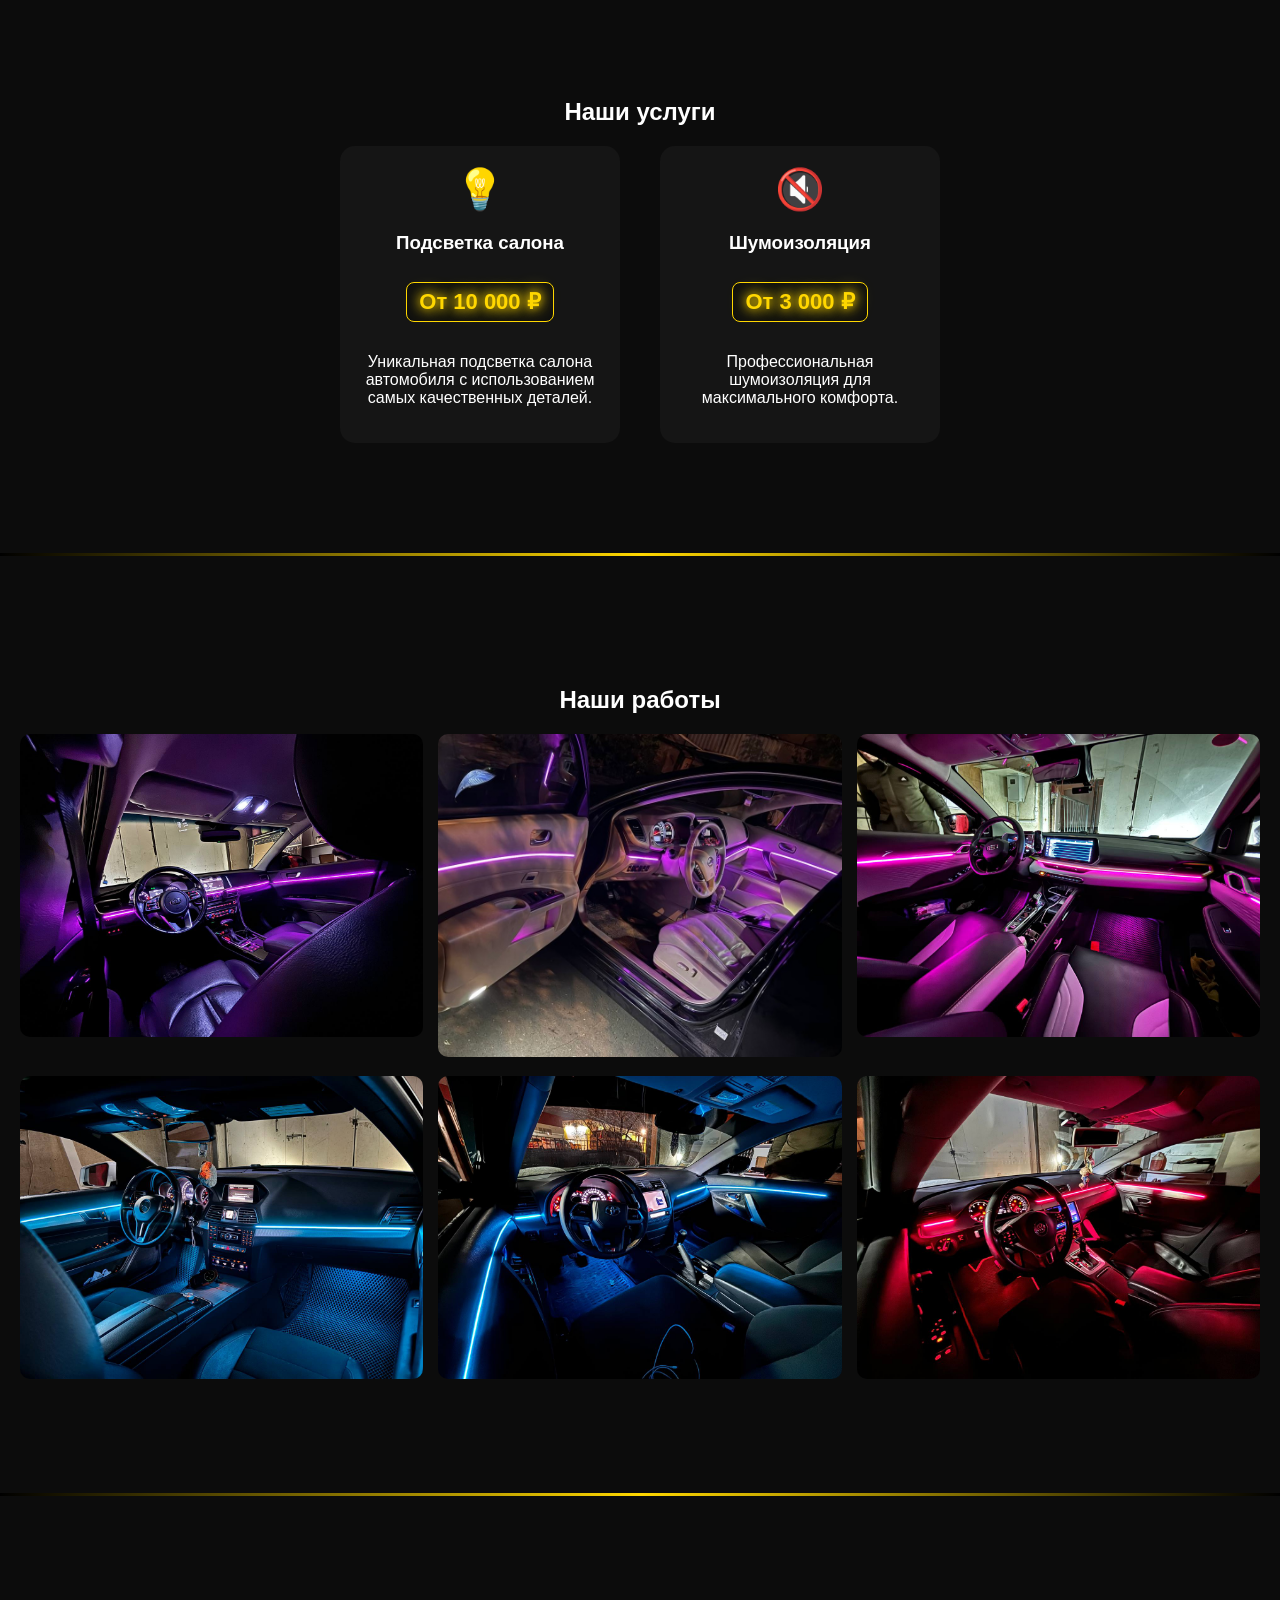
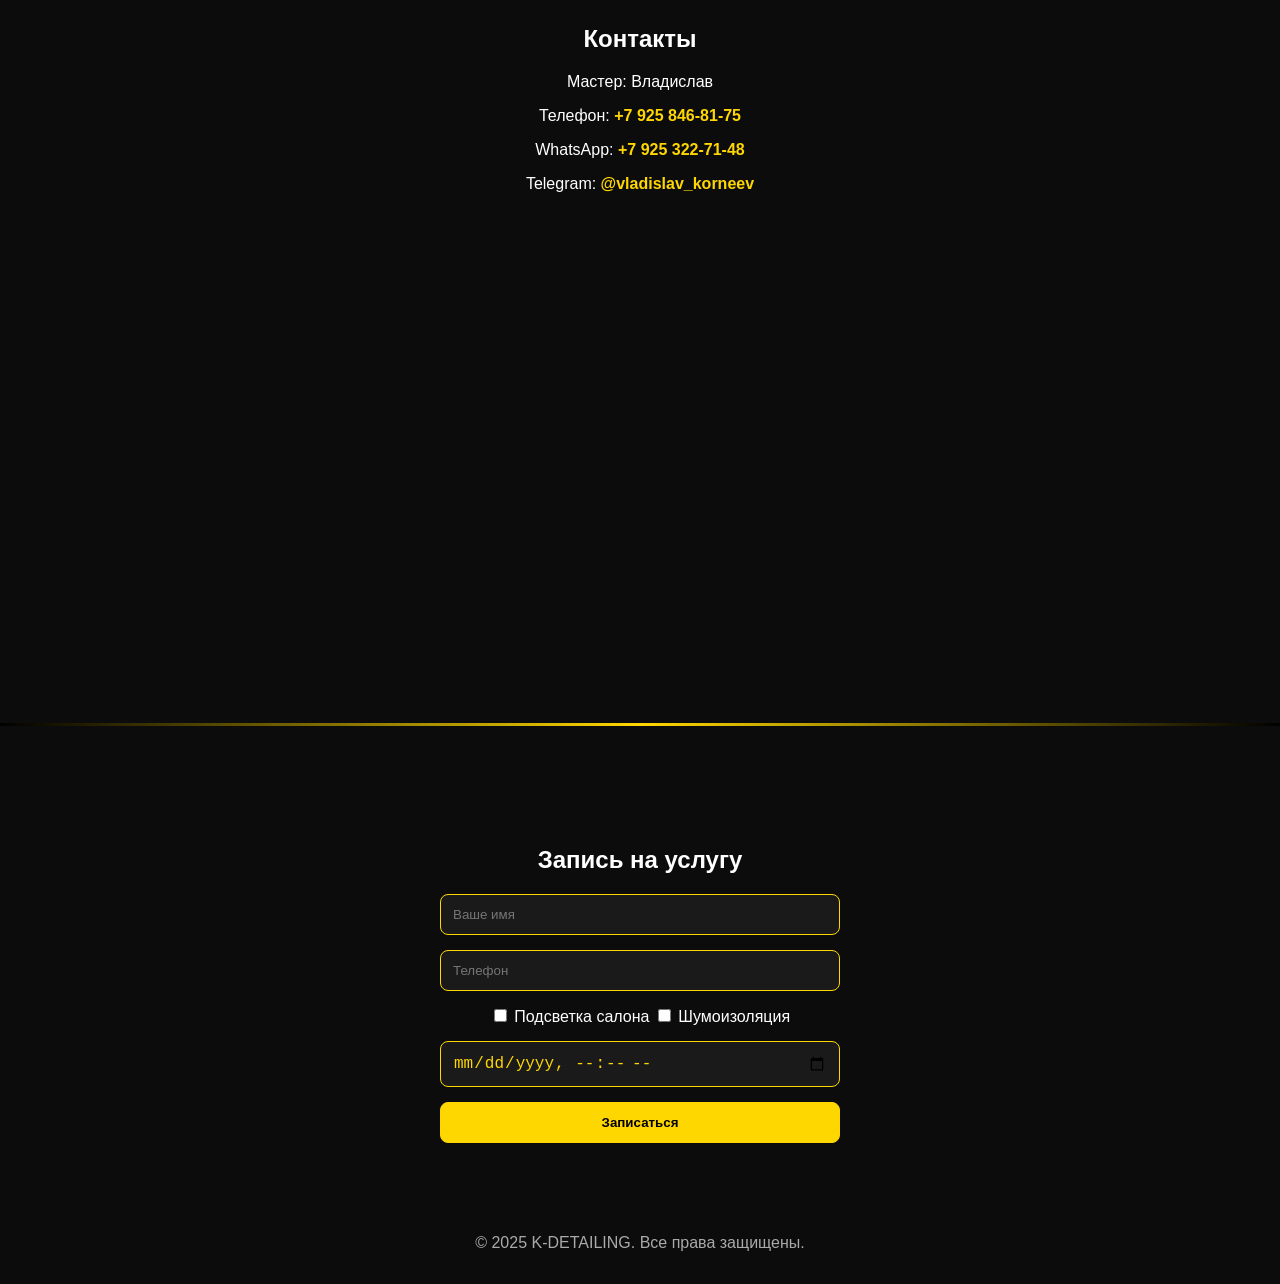
==== commit 8e77f278: "Add files via upload" ====
--- a/index.html
+++ b/index.html
@@ -44,7 +44,7 @@
         <p>- Огромное количество цветовых режимов.</p>
 <p>- Управление подсветкой со смартфона.</p>
 <p>🤳 Пишите нам СЕЙЧАС для уточнения деталей!</p>
-<p>-------------------------------------------------------------------------------------------------------</p>
+<hr>
 <h2>Почему стоит довериться нам? </h2>
         <p>✅ Более 600 довольных клиентов.</p>
         <p>✅ Опытные, квалифицированные мастера.</p>
--- a/style.css
+++ b/style.css
@@ -57,15 +57,7 @@
     font-size: 28px;
 }
 
-/* HERO */
-.hero {
-    height: 90vh;
-    display: flex;
-    justify-content: center;
-    align-items: center;
-    padding-top: 70px;
-    background: url('./img/hero.jpg') center/cover no-repeat;
-}
+
 
 .glow {
     text-shadow: 0 0 25px gold, 0 0 50px gold;
@@ -238,101 +230,7 @@
     color: #aaa;
 }
 
-/* MOBILE RESPONSIVE */
-@media (max-width: 768px) {
-
-    .menu-btn {
-        display: block;
-    }
-
-    nav {
-        position: absolute;
-        top: 70px;
-        right: 0;
-        background: #111;
-        width: 200px;
-        flex-direction: column;
-        gap: 15px;
-        padding: 20px;
-        display: none;
-    }
-
-    nav.show {
-        display: flex;
-    }
-
-    .portfolio-grid {
-        grid-template-columns: repeat(2,1fr);
-    }
-}
-
-@media (max-width: 540px) {
-    .portfolio-grid {
-        grid-template-columns: 1fr;
-    }
-}
-/* ----- БОКОВОЕ ВЫПАДАЮЩЕЕ МЕНЮ ----- */
-.side-menu {
-    position: fixed;
-    top: 0;
-    right: -260px;
-    width: 260px;
-    height: 100%;
-    background: #111;
-    display: flex;
-    flex-direction: column;
-    padding-top: 90px;
-    gap: 25px;
-    transition: 0.35s ease;
-    z-index: 2000;
-    border-left: 1px solid rgba(255,215,0,0.3);
-}
-
-.side-menu.show {
-    right: 0;
-}
-
-.menu-btn {
-    display: block;
-    cursor: pointer;
-    font-size: 32px;
-    color: gold;
-    z-index: 2100;
-}
-
-@media (min-width: 769px) {
-
-    header {
-        padding: 10px 15px;
-    }
-
-    .side-menu {
-        position: static;
-        right: auto;
-        height: auto;
-        width: auto;
-        background: none;
-        flex-direction: row;
-        align-items: center;
-        padding: 0;
-        gap: 10px;
-
-        /* ключевые свойства для фикса! */
-        flex-wrap: wrap; 
-        max-width: 100%;
-    }
-
-    nav a {
-        font-size: 18px;
-        padding: 10px 30px;
-        white-space: nowrap;
-        max-width: 100%;
-    }
-
-    .menu-btn {
-        display: none;
-    }
-}
+
 
 .header-left {
     display: flex;
@@ -355,11 +253,11 @@
 
 
 .hero {
-    height: 160vh;
+    min-height: 100vh; /* корректно для телефонов */
     display: flex;
     justify-content: center;
     align-items: center;
-    padding-top: 70px;
+    padding-top: 80px;
     background: url('./img/hero.jpg') center/cover no-repeat;
     position: relative;
 }
@@ -367,7 +265,7 @@
 /* Тёмная подложка за текстом */
 .hero-text {
     background: rgba(0, 0, 0, 0.55);
-    padding: 25px 30px;
+    padding: 20px 30px;
     border-radius: 15px;
     max-width: 750px;
     text-align: left;
@@ -428,15 +326,29 @@
 .about-photos {
     display: flex;
     justify-content: center;
-    gap: 20px;
+    gap: 10px;
     margin-bottom: 1px;
     flex-wrap: wrap;
-    margin-top: 120px; /* смещает фотографии ниже */
+    margin-top: 150px; /* смещает фотографии ниже */
+}
+
+.about-photos img {
+    width: 20%;
+    max-width: 200px; /* чтобы не были слишком большими */
+    border-radius: 10px;
+    box-shadow: 0 0 15px rgba(255, 215, 0, 0.4);
+}
+
+.about-photos {
+    margin-top: 140px; /* Отодвигает фото ниже шапки */
+    display: flex;
+    justify-content: center;
+    gap: 20px;
+    padding: 10px;
 }
 
 .about-photos img {
     width: 30%;
-    max-width: 260px; /* чтобы не были слишком большими */
-    border-radius: 10px;
-    box-shadow: 0 0 15px rgba(255, 215, 0, 0.4);
-}
+    border-radius: 12px;
+    box-shadow: 0 0 15px rgba(255,215,0,0.35);
+}
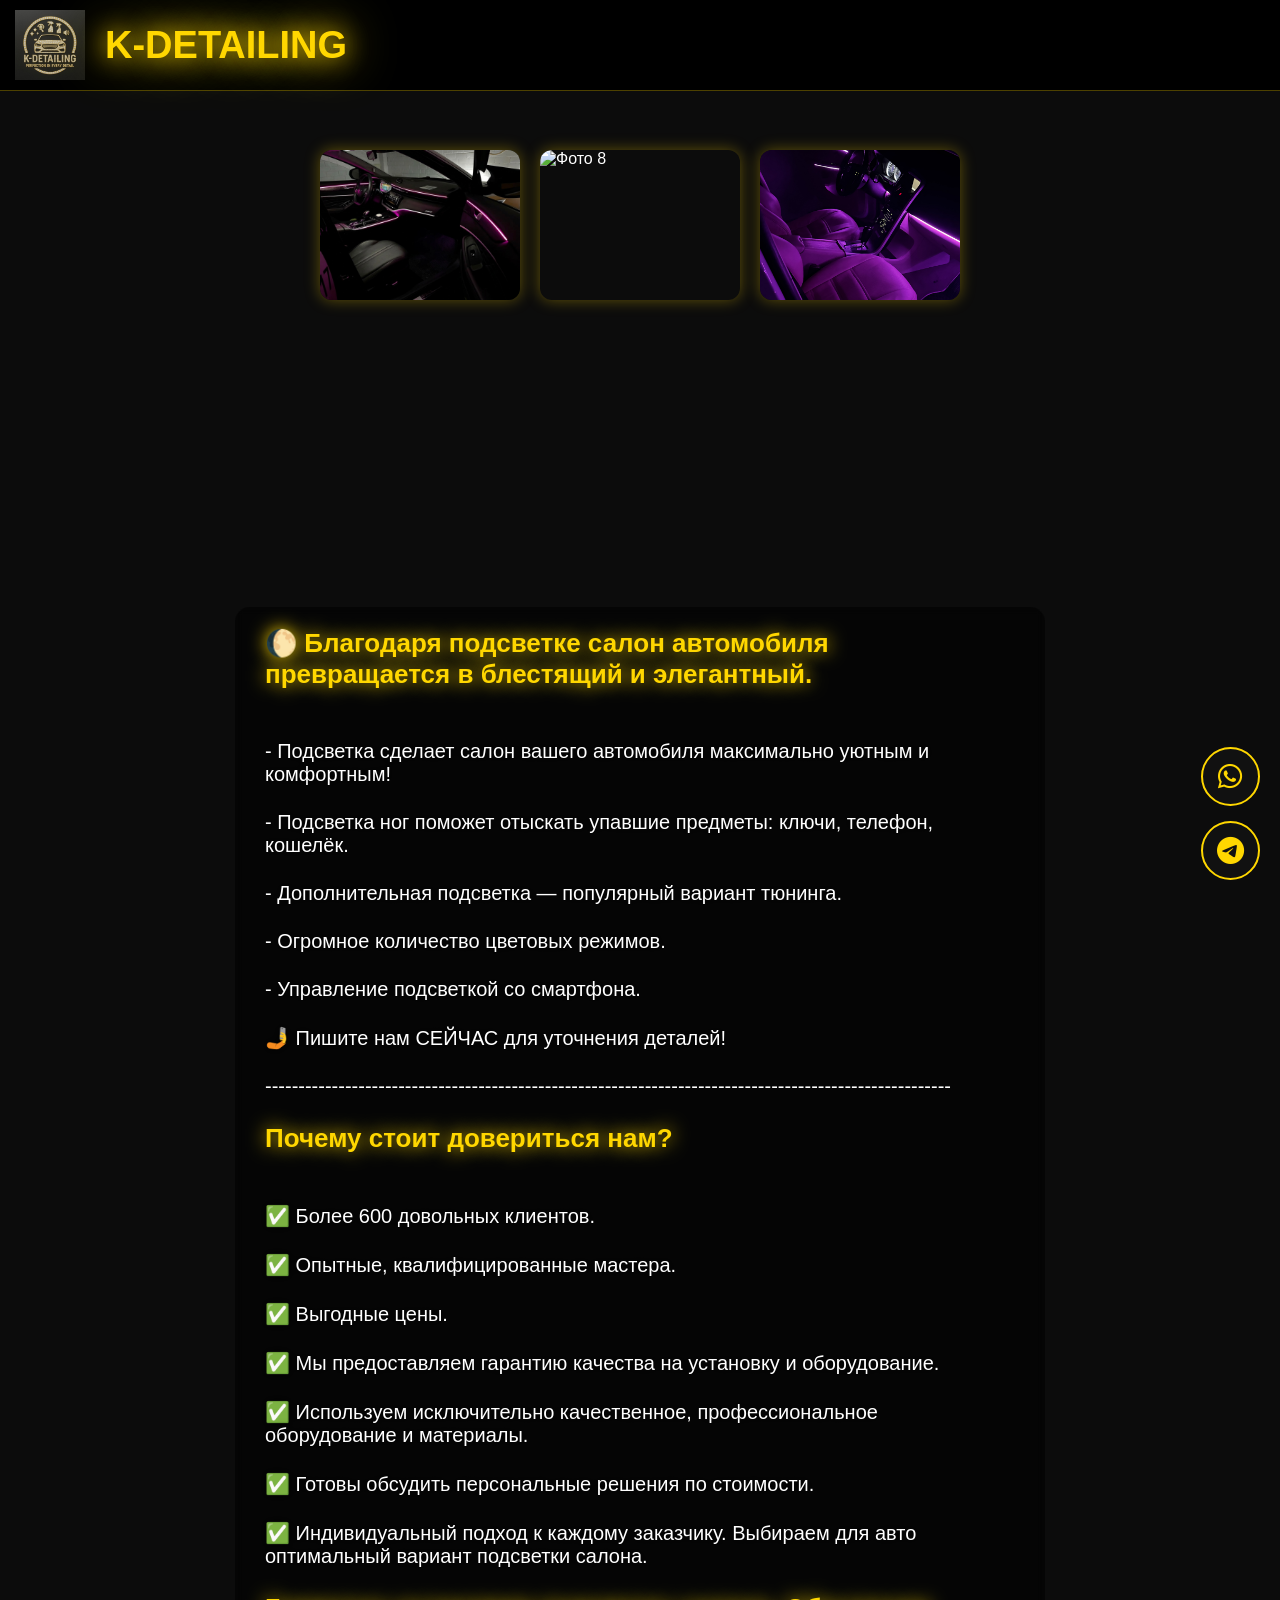
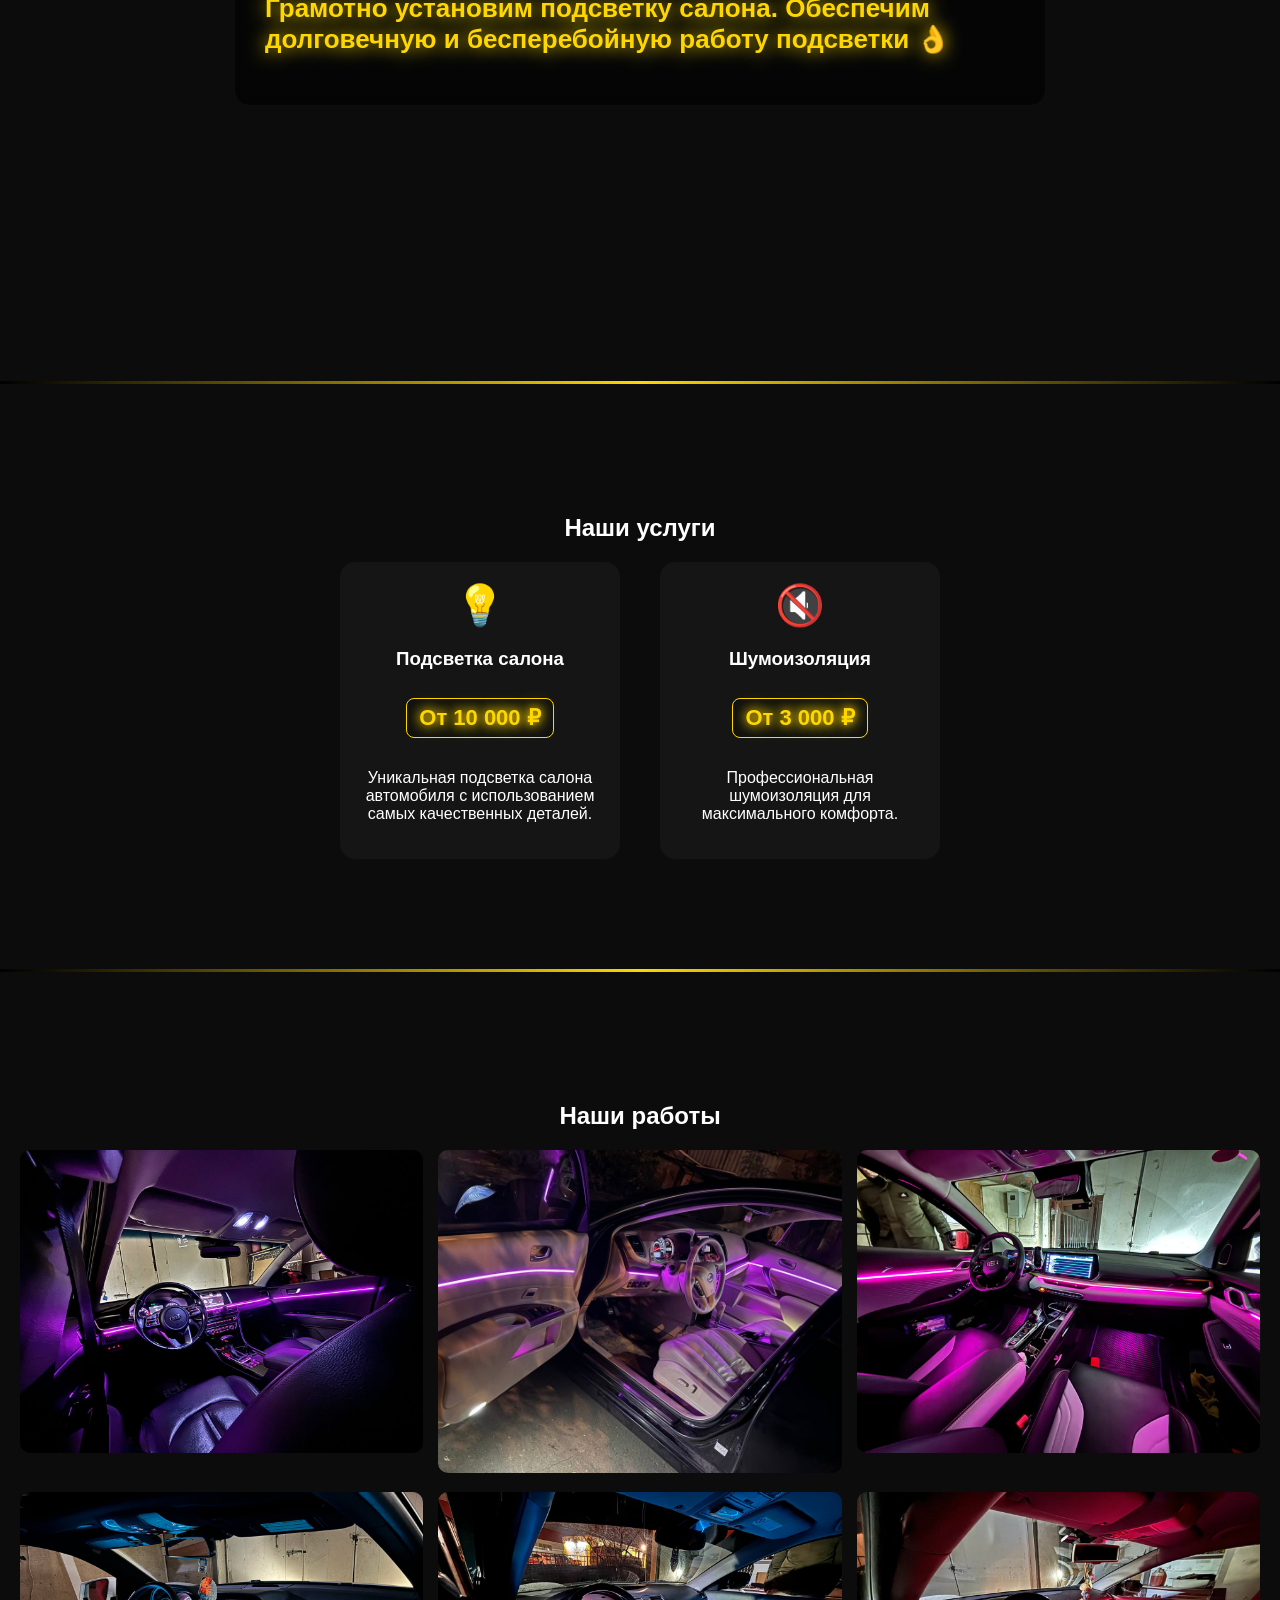
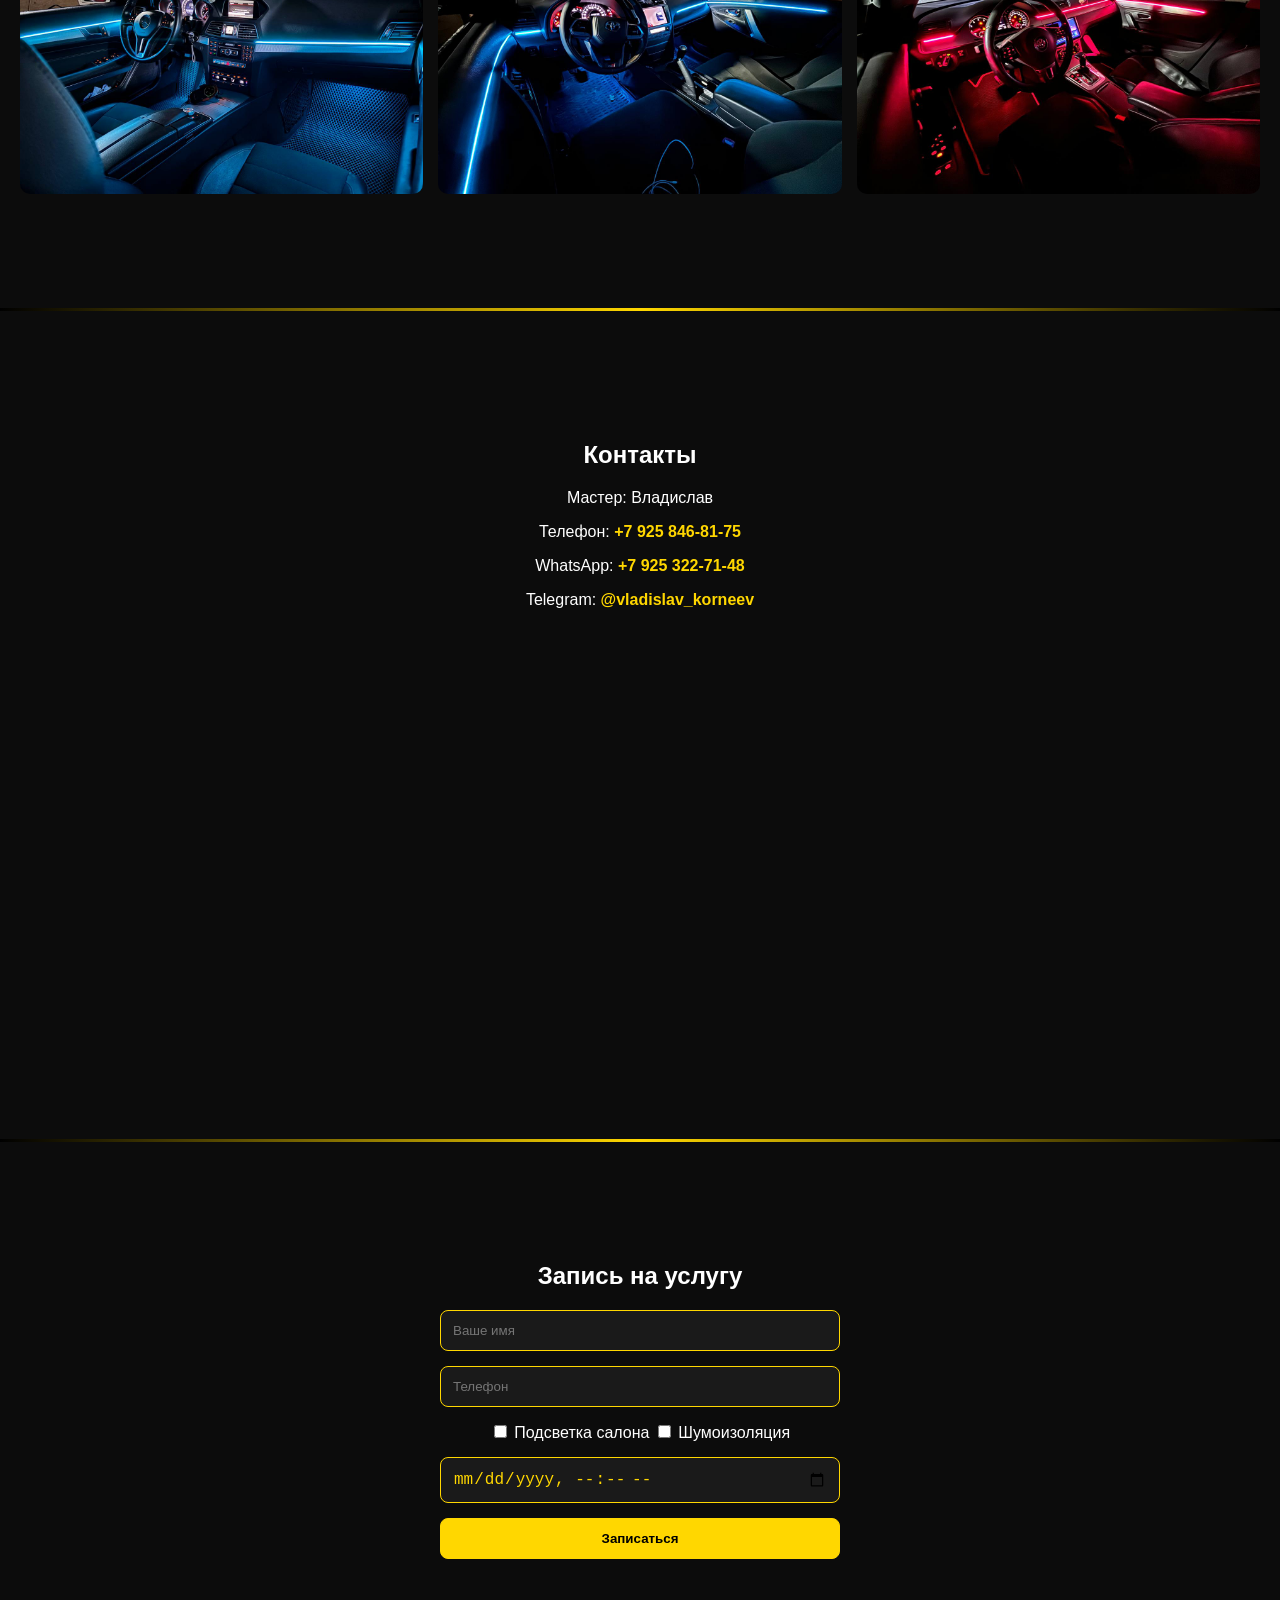
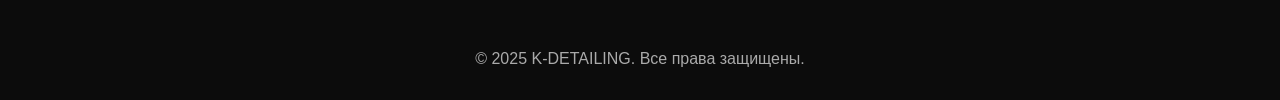
==== commit c68ce9e5: "Add files via upload" ====
--- a/index.html
+++ b/index.html
@@ -44,7 +44,7 @@
         <p>- Огромное количество цветовых режимов.</p>
 <p>- Управление подсветкой со смартфона.</p>
 <p>🤳 Пишите нам СЕЙЧАС для уточнения деталей!</p>
-<hr>
+<p>-------------------------------------------------------------------------------------------------------</p>
 <h2>Почему стоит довериться нам? </h2>
         <p>✅ Более 600 довольных клиентов.</p>
         <p>✅ Опытные, квалифицированные мастера.</p>
--- a/style.css
+++ b/style.css
@@ -57,7 +57,15 @@
     font-size: 28px;
 }
 
-
+/* HERO */
+.hero {
+    height: 90vh;
+    display: flex;
+    justify-content: center;
+    align-items: center;
+    padding-top: 70px;
+    background: url('./img/hero.jpg') center/cover no-repeat;
+}
 
 .glow {
     text-shadow: 0 0 25px gold, 0 0 50px gold;
@@ -230,7 +238,101 @@
     color: #aaa;
 }
 
-
+/* MOBILE RESPONSIVE */
+@media (max-width: 768px) {
+
+    .menu-btn {
+        display: block;
+    }
+
+    nav {
+        position: absolute;
+        top: 70px;
+        right: 0;
+        background: #111;
+        width: 200px;
+        flex-direction: column;
+        gap: 15px;
+        padding: 20px;
+        display: none;
+    }
+
+    nav.show {
+        display: flex;
+    }
+
+    .portfolio-grid {
+        grid-template-columns: repeat(2,1fr);
+    }
+}
+
+@media (max-width: 540px) {
+    .portfolio-grid {
+        grid-template-columns: 1fr;
+    }
+}
+/* ----- БОКОВОЕ ВЫПАДАЮЩЕЕ МЕНЮ ----- */
+.side-menu {
+    position: fixed;
+    top: 0;
+    right: -260px;
+    width: 260px;
+    height: 100%;
+    background: #111;
+    display: flex;
+    flex-direction: column;
+    padding-top: 90px;
+    gap: 25px;
+    transition: 0.35s ease;
+    z-index: 2000;
+    border-left: 1px solid rgba(255,215,0,0.3);
+}
+
+.side-menu.show {
+    right: 0;
+}
+
+.menu-btn {
+    display: block;
+    cursor: pointer;
+    font-size: 32px;
+    color: gold;
+    z-index: 2100;
+}
+
+@media (min-width: 769px) {
+
+    header {
+        padding: 10px 15px;
+    }
+
+    .side-menu {
+        position: static;
+        right: auto;
+        height: auto;
+        width: auto;
+        background: none;
+        flex-direction: row;
+        align-items: center;
+        padding: 0;
+        gap: 10px;
+
+        /* ключевые свойства для фикса! */
+        flex-wrap: wrap; 
+        max-width: 100%;
+    }
+
+    nav a {
+        font-size: 18px;
+        padding: 10px 30px;
+        white-space: nowrap;
+        max-width: 100%;
+    }
+
+    .menu-btn {
+        display: none;
+    }
+}
 
 .header-left {
     display: flex;
@@ -253,7 +355,7 @@
 
 
 .hero {
-    min-height: 100vh; /* корректно для телефонов */
+    height: 170vh;
     display: flex;
     justify-content: center;
     align-items: center;
@@ -265,7 +367,7 @@
 /* Тёмная подложка за текстом */
 .hero-text {
     background: rgba(0, 0, 0, 0.55);
-    padding: 20px 30px;
+    padding: 0px 30px;
     border-radius: 15px;
     max-width: 750px;
     text-align: left;
@@ -329,7 +431,7 @@
     gap: 10px;
     margin-bottom: 1px;
     flex-wrap: wrap;
-    margin-top: 150px; /* смещает фотографии ниже */
+    margin-top: 120px; /* смещает фотографии ниже */
 }
 
 .about-photos img {
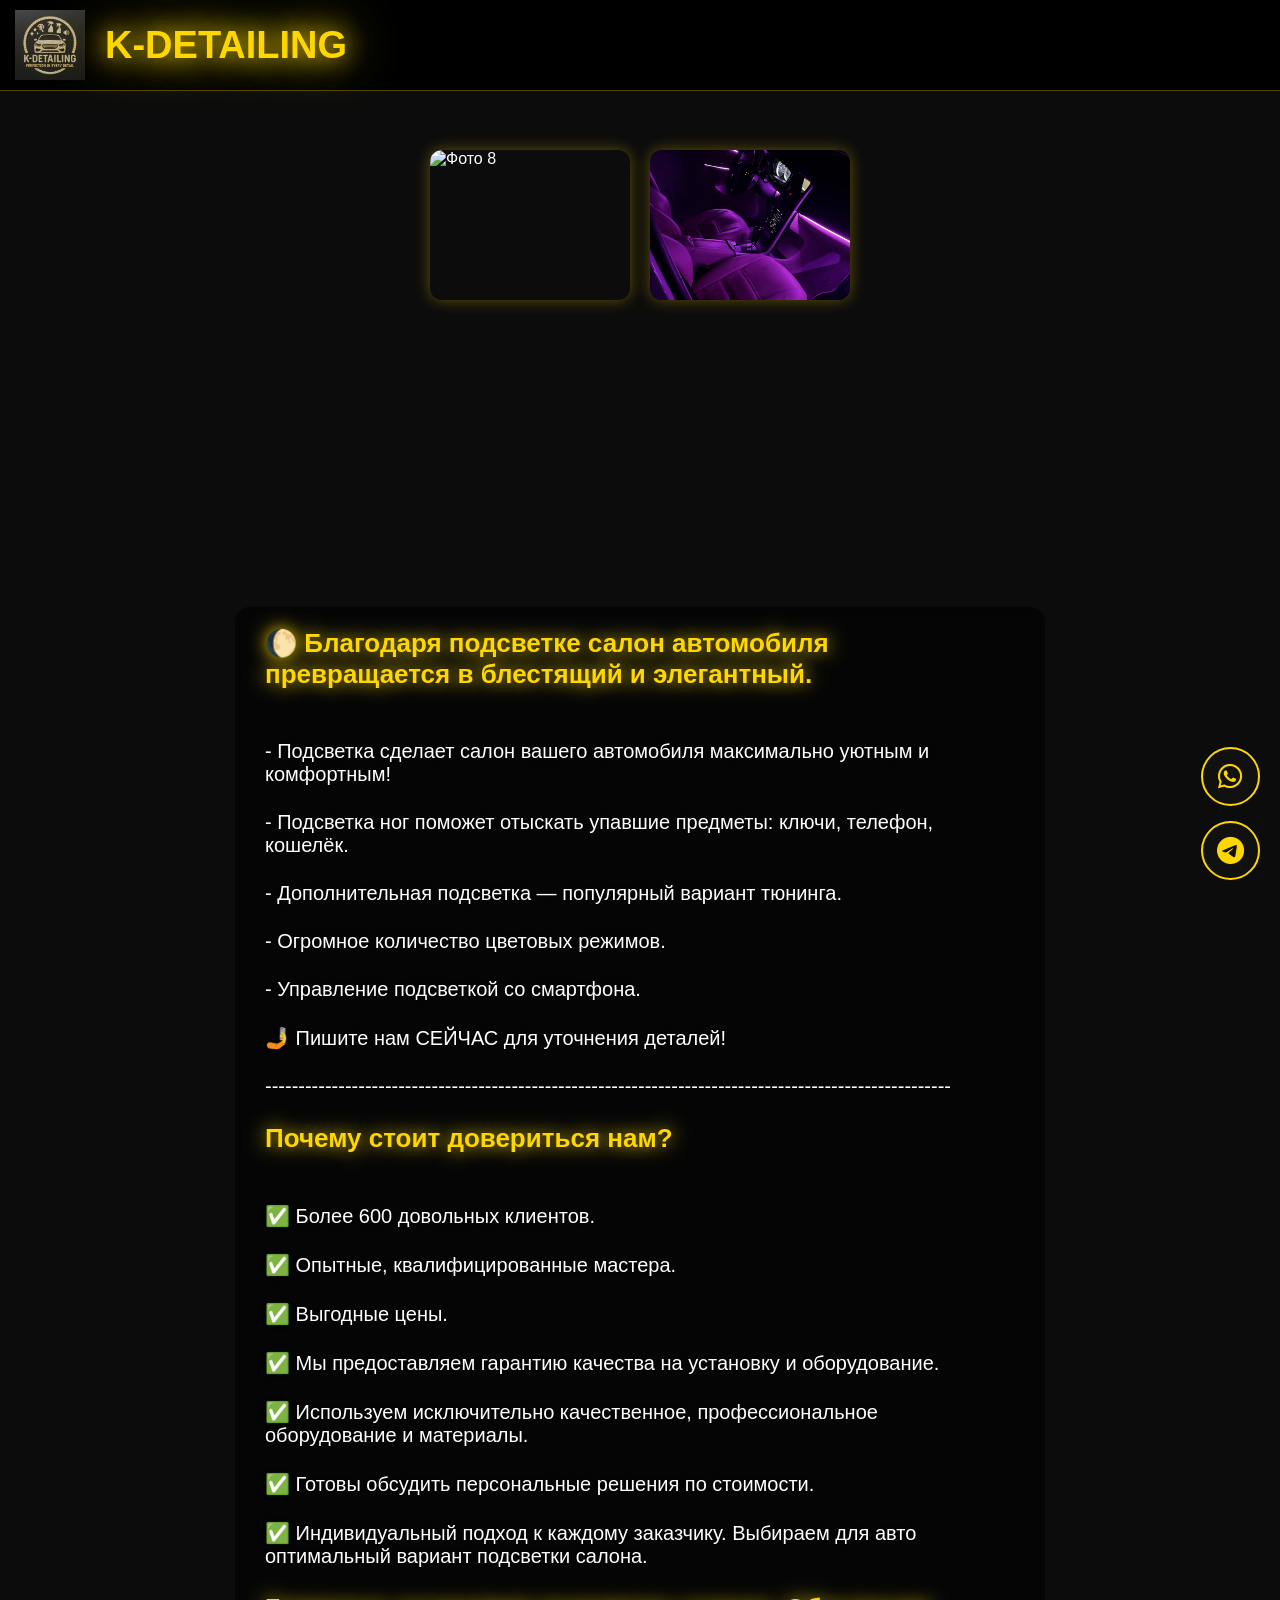
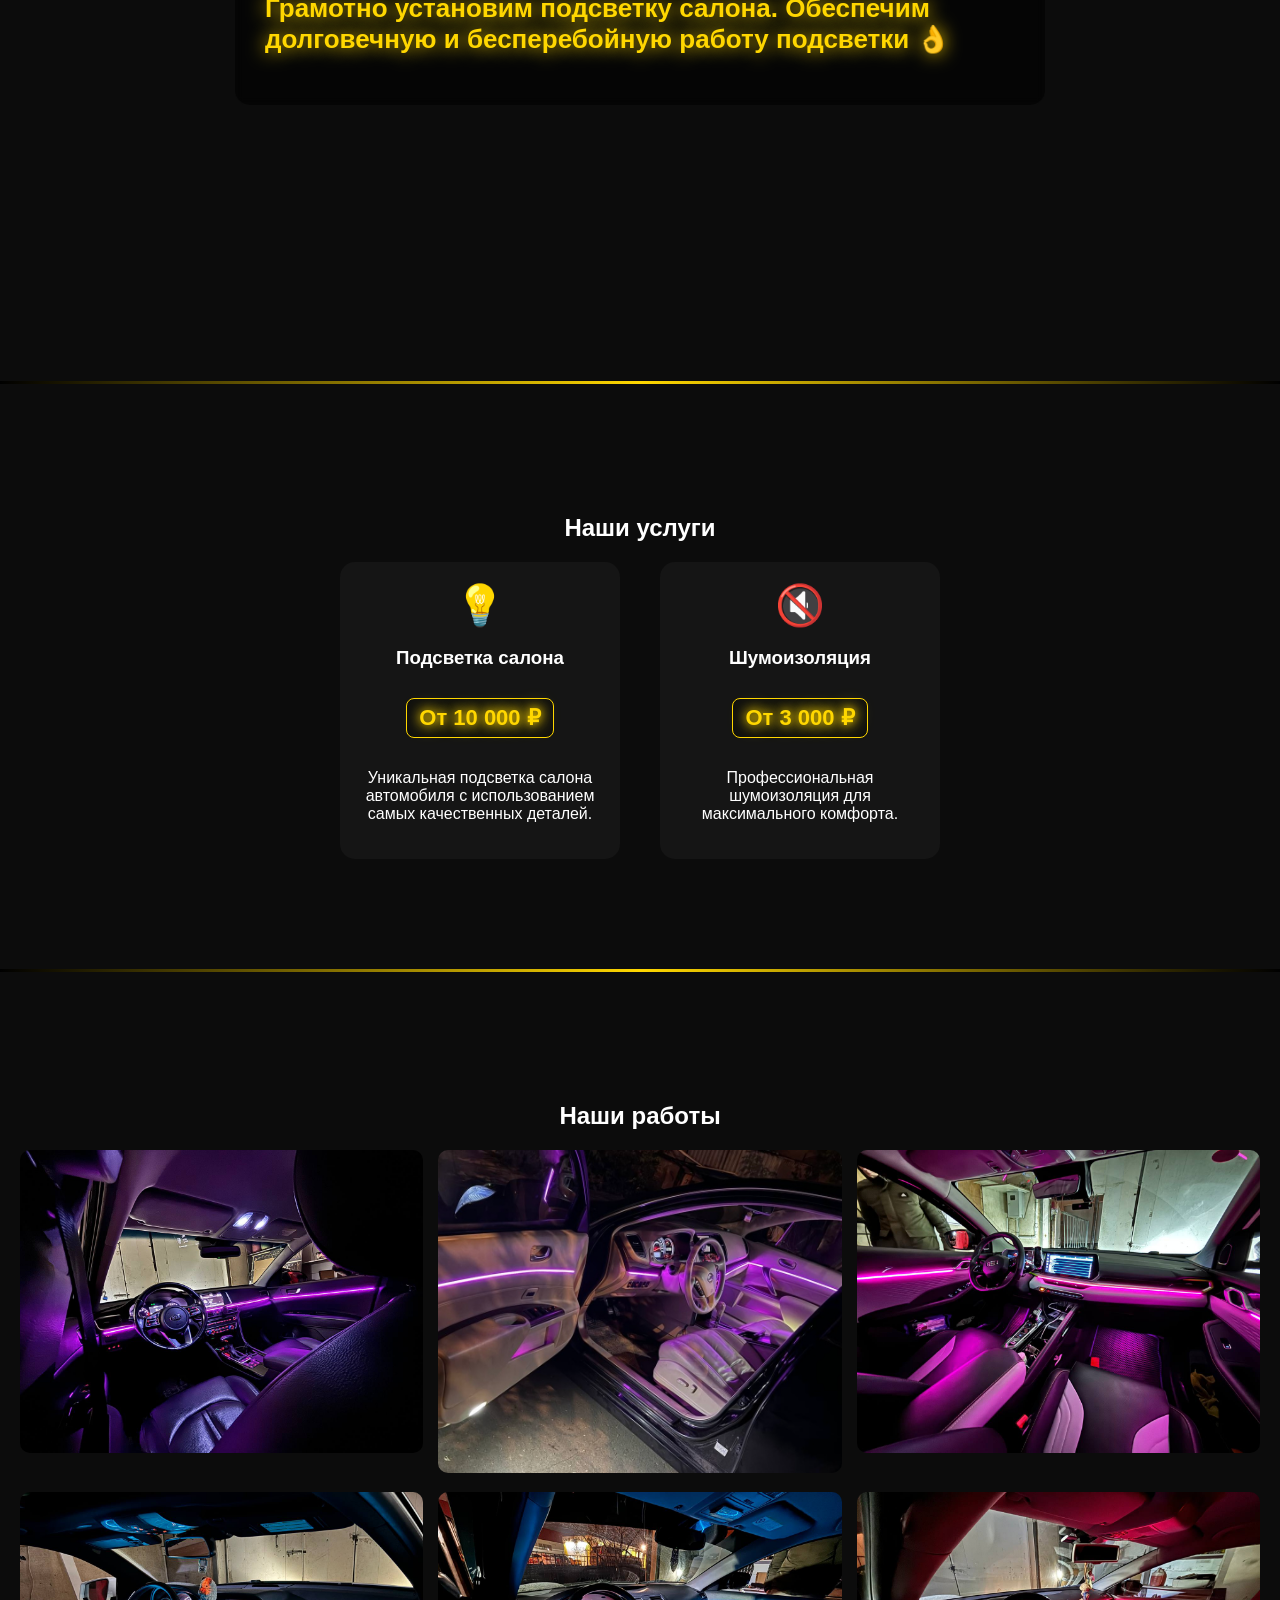
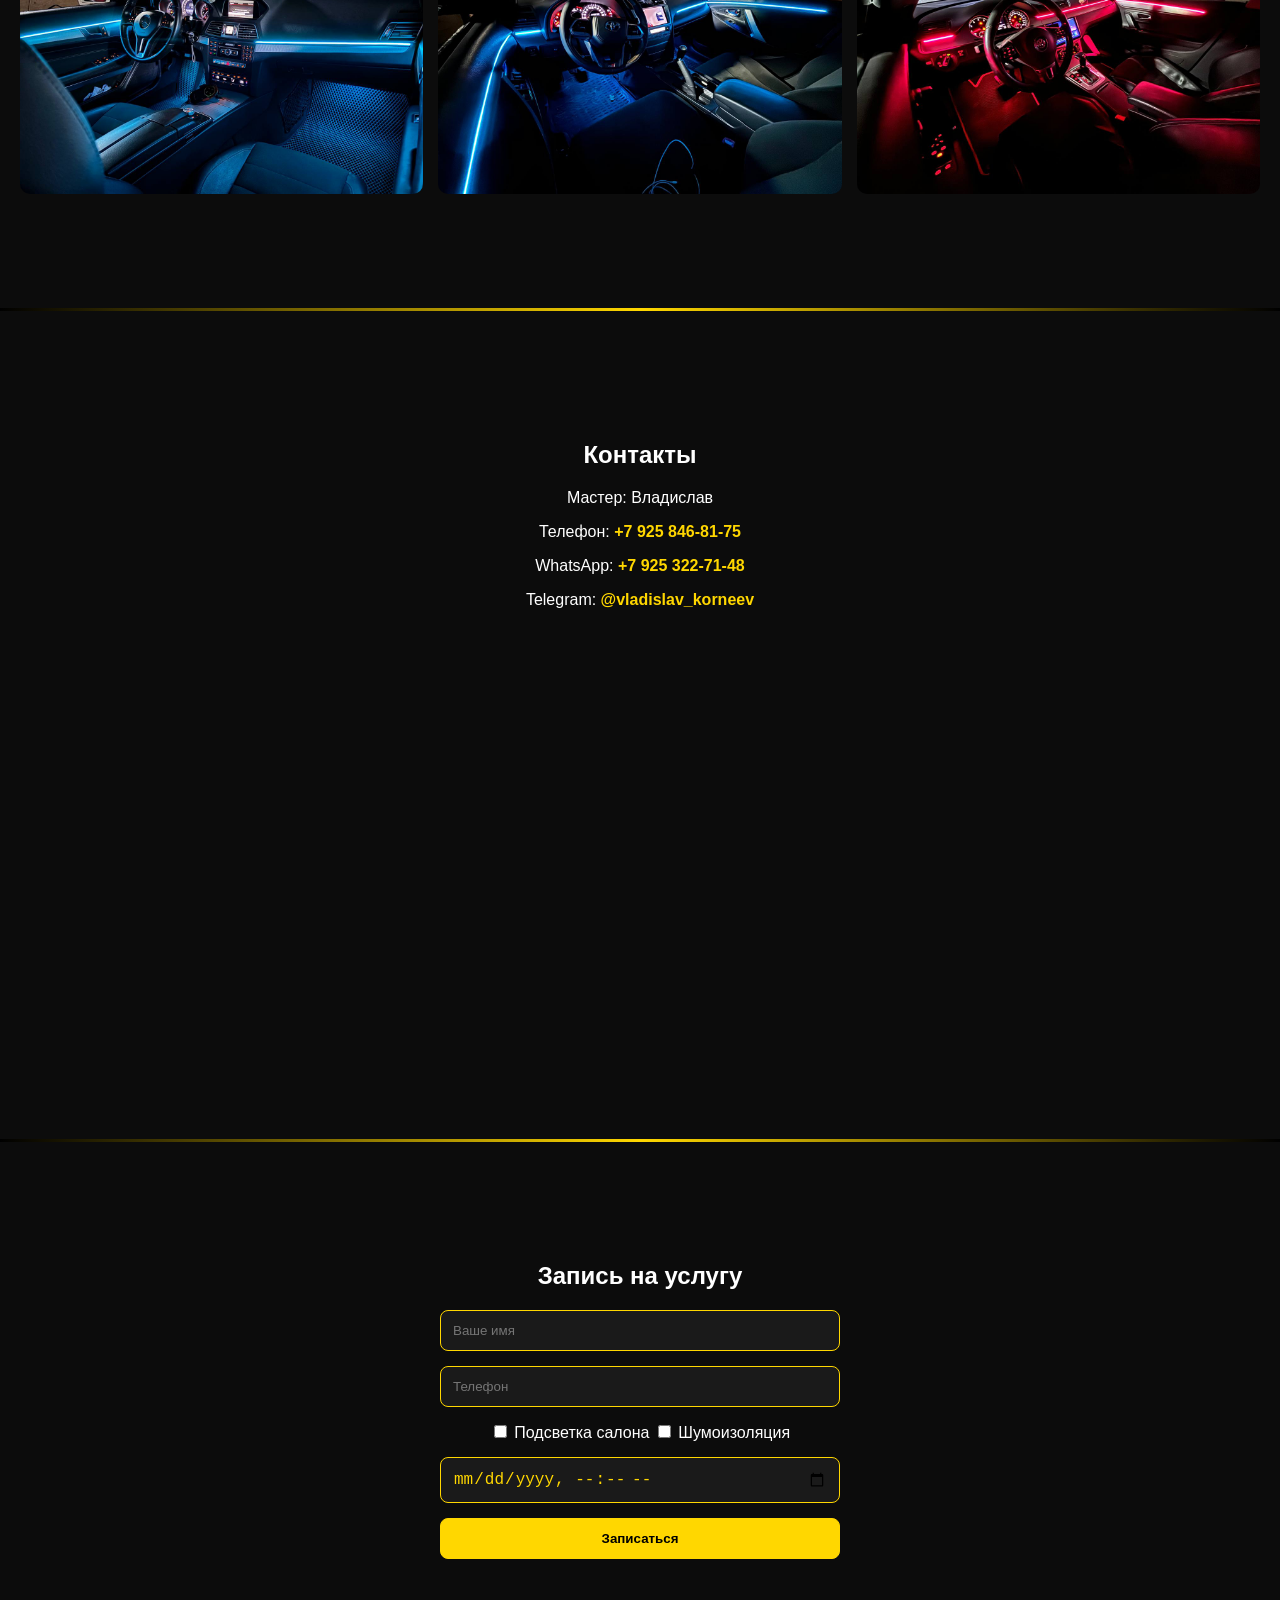
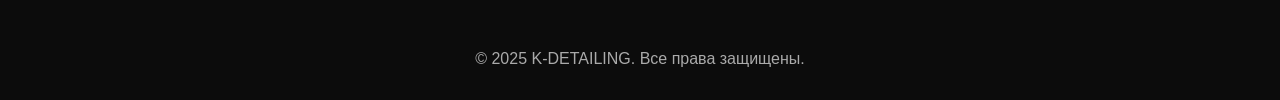
==== commit 78a2e36f: "Add files via upload" ====
--- a/index.html
+++ b/index.html
@@ -28,7 +28,6 @@
     <!-- Меню удалено полностью -->
 </header>
 <div class="about-photos">
-    <img src="7.png" alt="Фото 7">
     <img src="8.png" alt="Фото 8">
     <img src="9.png" alt="Фото 9">
 </div>
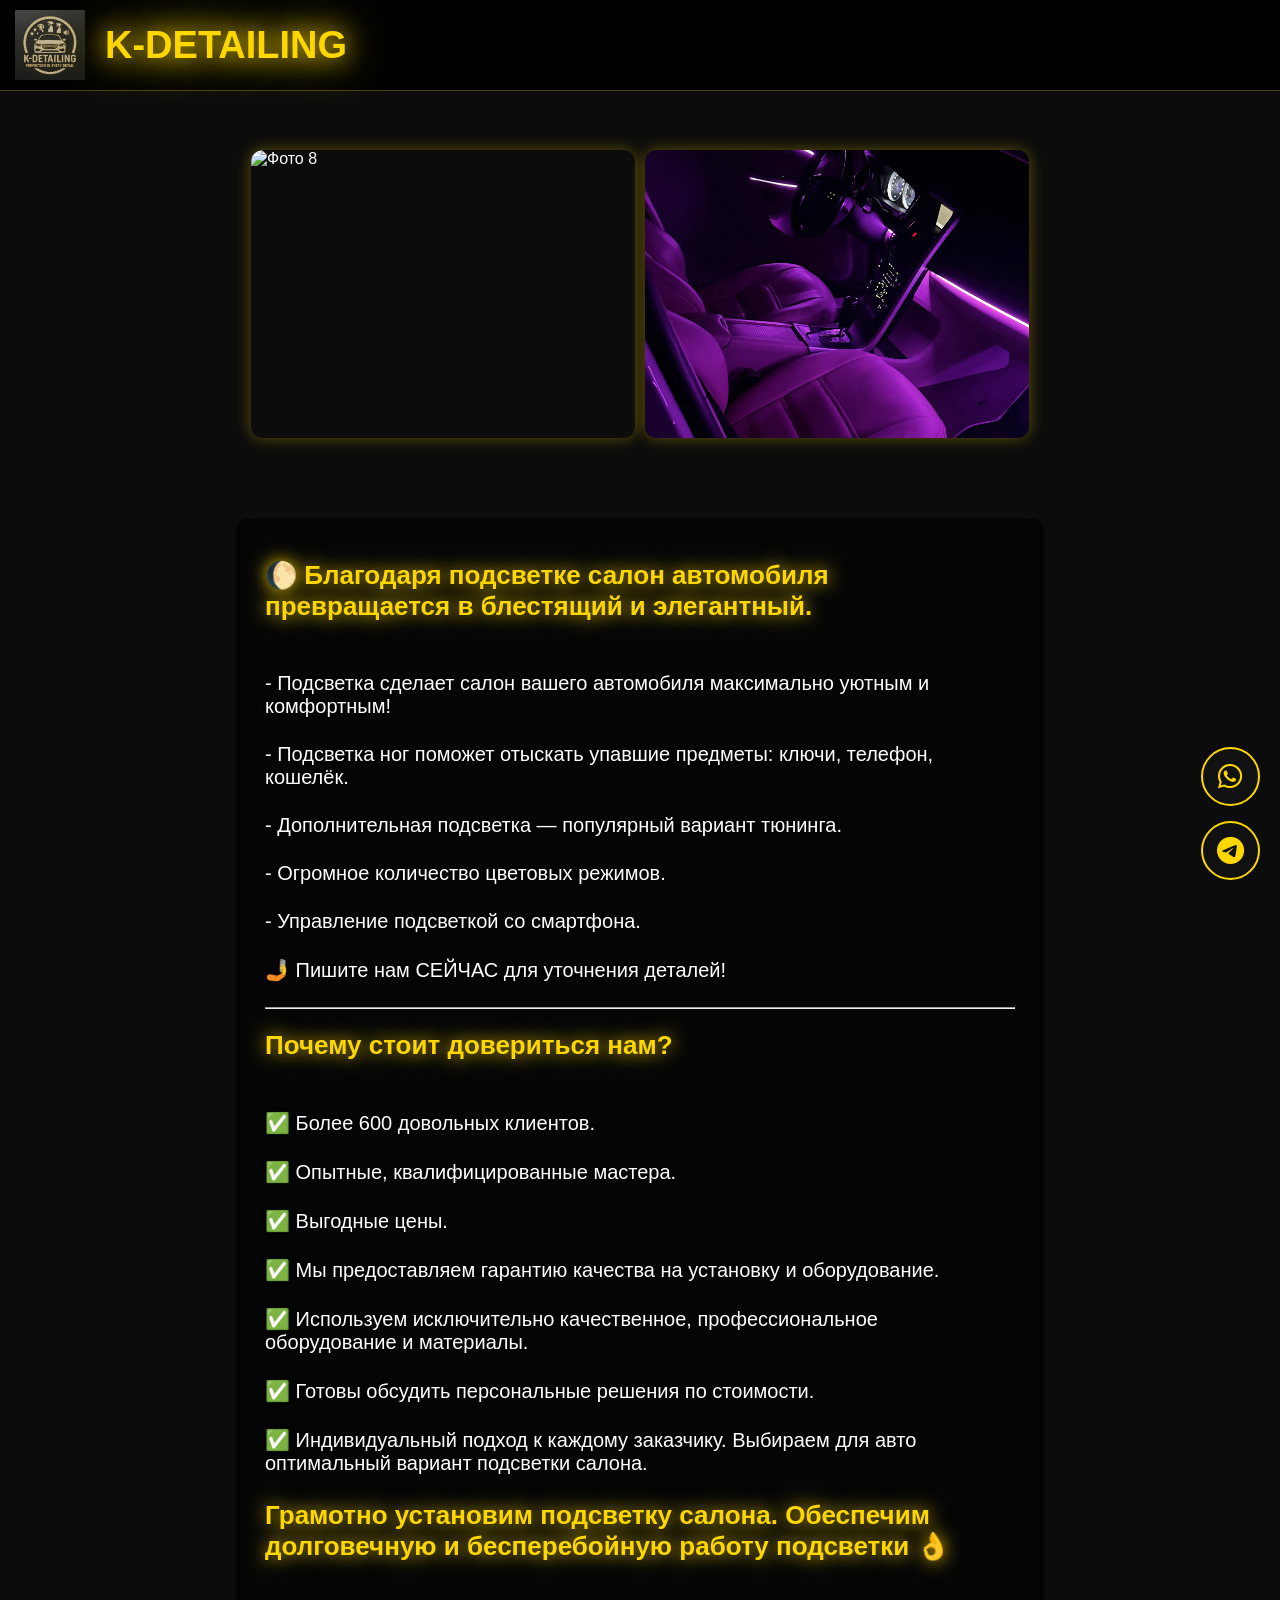
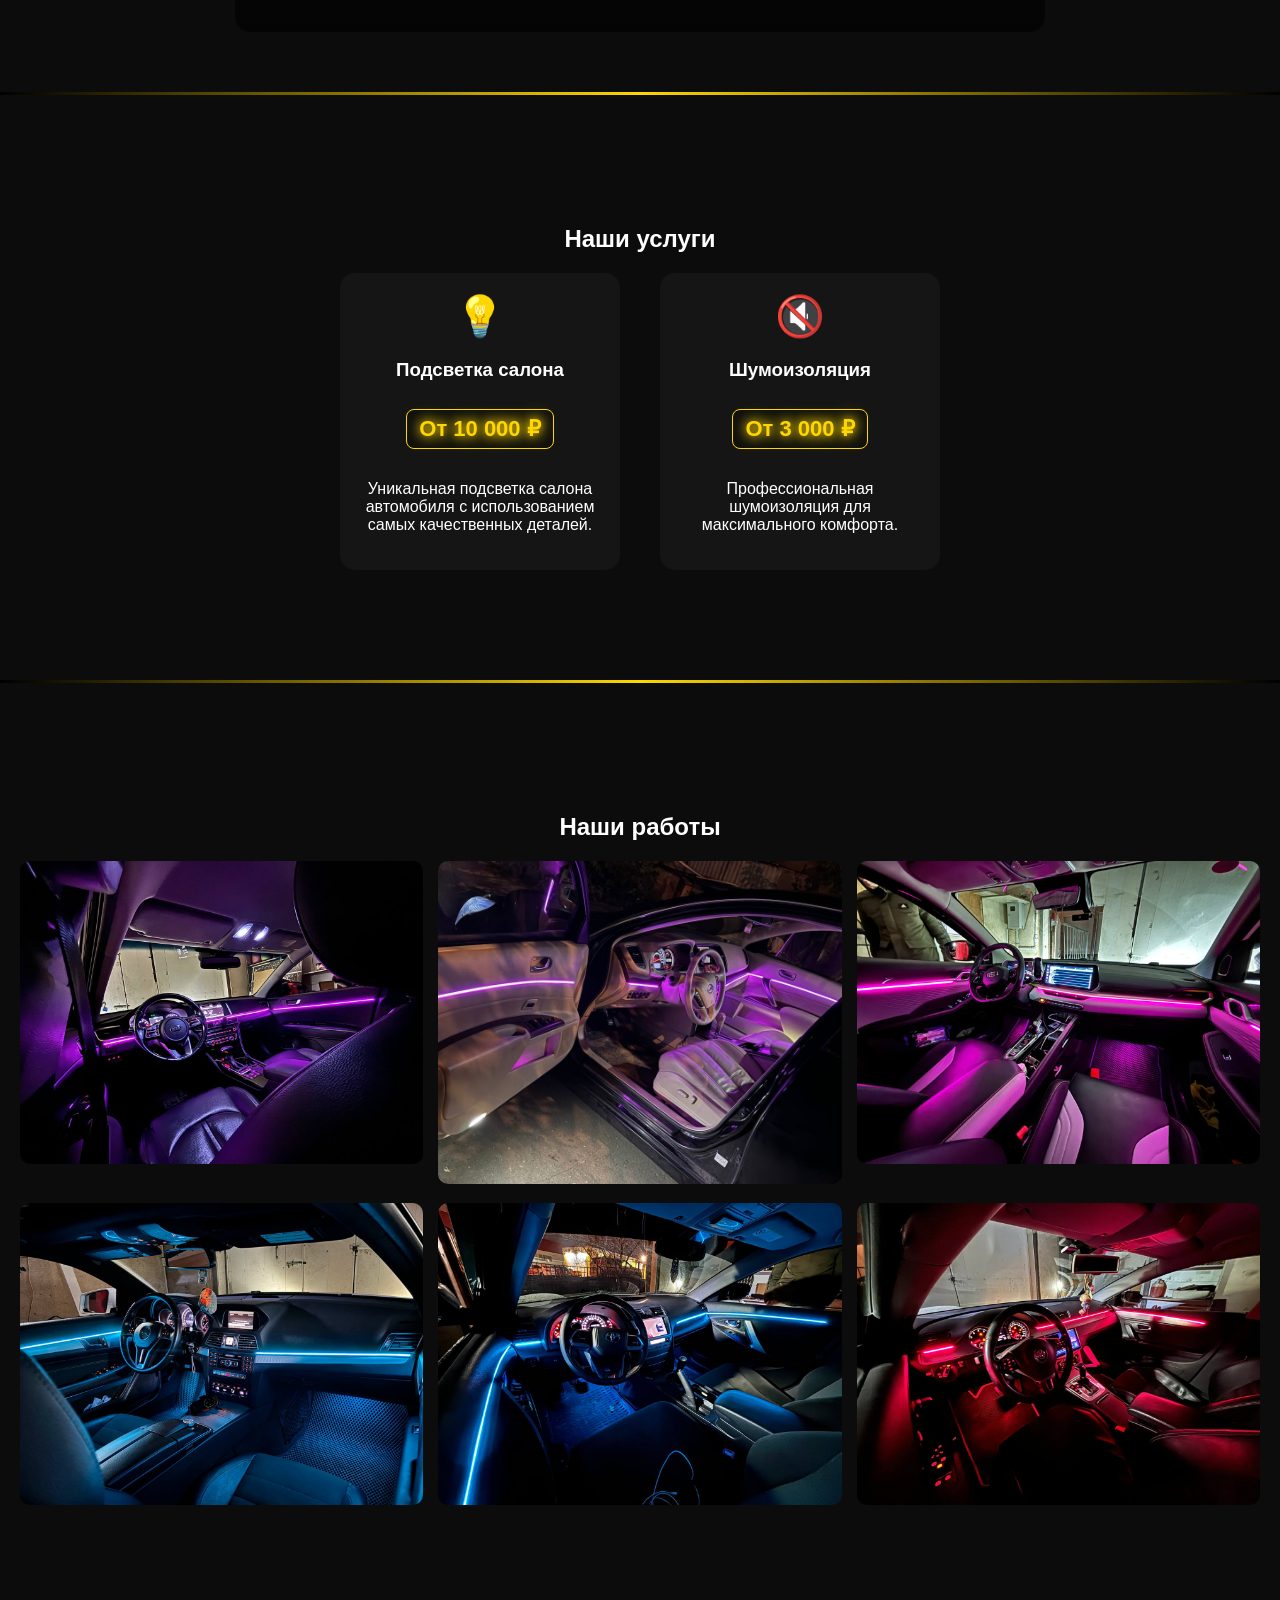
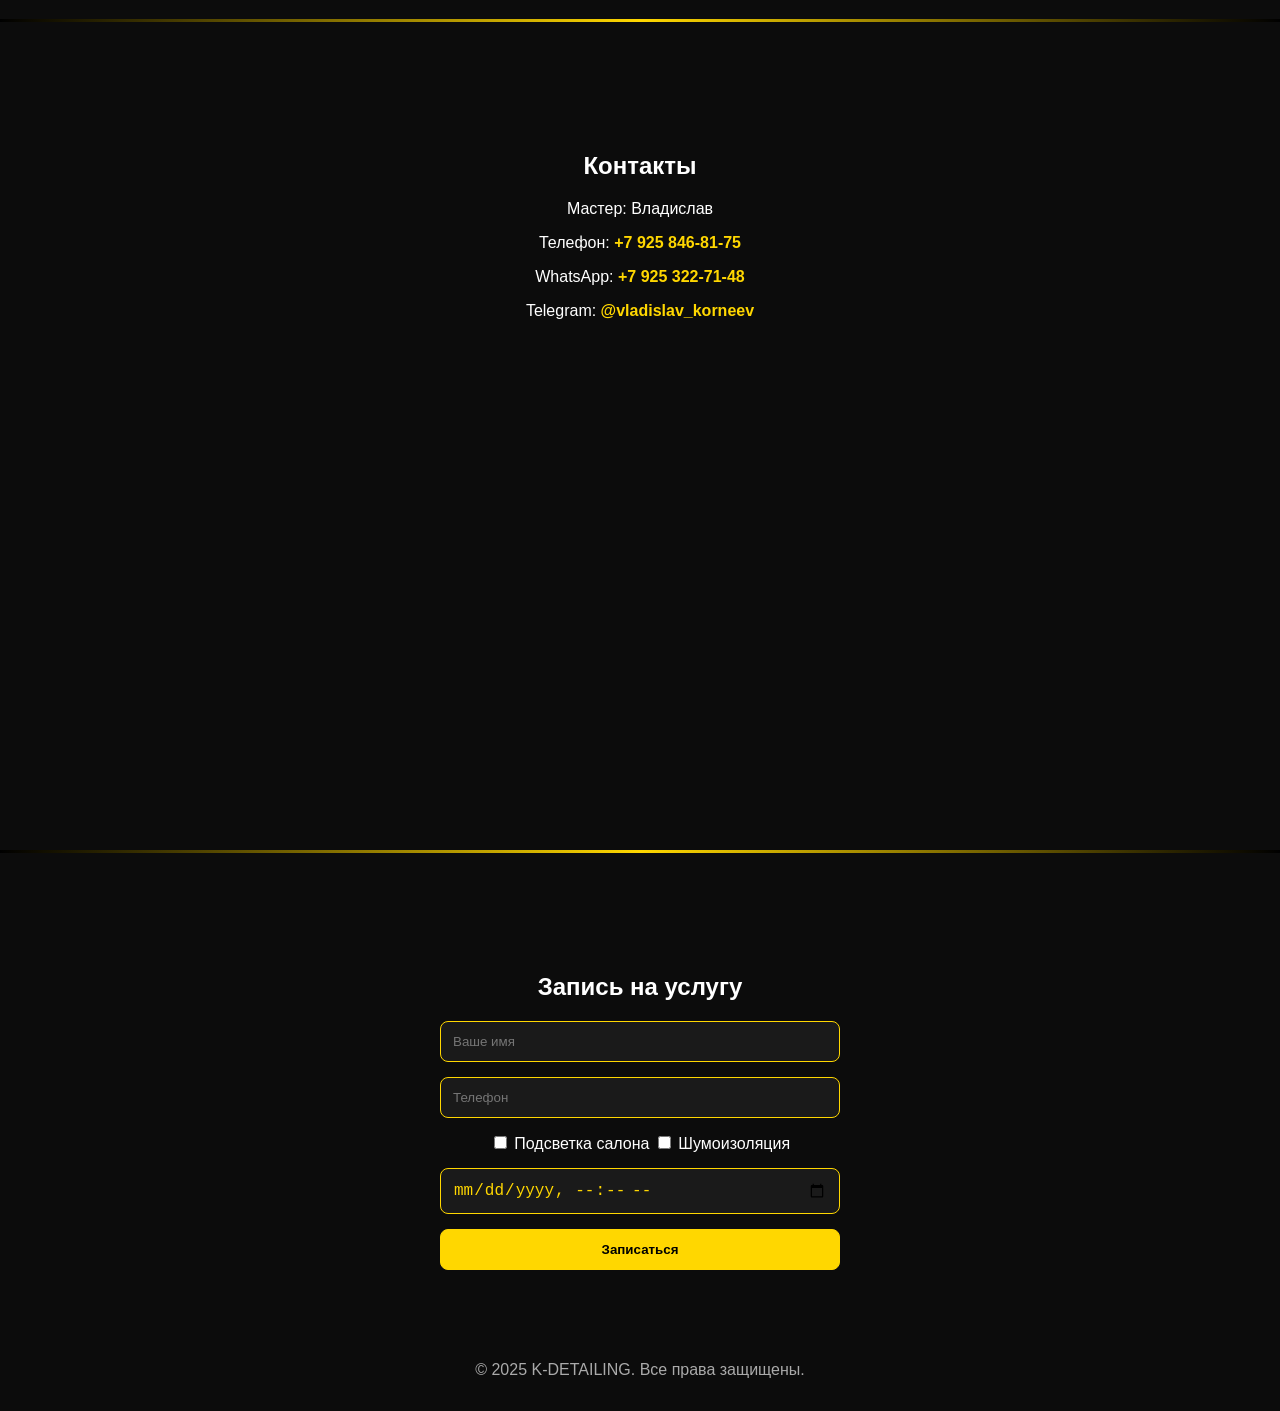
==== commit 67b98b5d: "Add files via upload" ====
--- a/index.html
+++ b/index.html
@@ -21,11 +21,6 @@
         <h1 class="header-title glow">K-DETAILING</h1>
     </div>
 
-    <div class="menu-btn" id="menu-btn">
-        <i class="fa fa-bars"></i>
-    </div>
-
-    <!-- Меню удалено полностью -->
 </header>
 <div class="about-photos">
     <img src="8.png" alt="Фото 8">
@@ -43,7 +38,7 @@
         <p>- Огромное количество цветовых режимов.</p>
 <p>- Управление подсветкой со смартфона.</p>
 <p>🤳 Пишите нам СЕЙЧАС для уточнения деталей!</p>
-<p>-------------------------------------------------------------------------------------------------------</p>
+<hr>
 <h2>Почему стоит довериться нам? </h2>
         <p>✅ Более 600 довольных клиентов.</p>
         <p>✅ Опытные, квалифицированные мастера.</p>
--- a/style.css
+++ b/style.css
@@ -50,22 +50,8 @@
     font-weight: bold;
 }
 
-/* Mobile menu button */
-.menu-btn {
-    display: none;
-    color: gold;
-    font-size: 28px;
-}
-
-/* HERO */
-.hero {
-    height: 90vh;
-    display: flex;
-    justify-content: center;
-    align-items: center;
-    padding-top: 70px;
-    background: url('./img/hero.jpg') center/cover no-repeat;
-}
+
+
 
 .glow {
     text-shadow: 0 0 25px gold, 0 0 50px gold;
@@ -241,9 +227,7 @@
 /* MOBILE RESPONSIVE */
 @media (max-width: 768px) {
 
-    .menu-btn {
-        display: block;
-    }
+    
 
     nav {
         position: absolute;
@@ -271,34 +255,7 @@
         grid-template-columns: 1fr;
     }
 }
-/* ----- БОКОВОЕ ВЫПАДАЮЩЕЕ МЕНЮ ----- */
-.side-menu {
-    position: fixed;
-    top: 0;
-    right: -260px;
-    width: 260px;
-    height: 100%;
-    background: #111;
-    display: flex;
-    flex-direction: column;
-    padding-top: 90px;
-    gap: 25px;
-    transition: 0.35s ease;
-    z-index: 2000;
-    border-left: 1px solid rgba(255,215,0,0.3);
-}
-
-.side-menu.show {
-    right: 0;
-}
-
-.menu-btn {
-    display: block;
-    cursor: pointer;
-    font-size: 32px;
-    color: gold;
-    z-index: 2100;
-}
+
 
 @media (min-width: 769px) {
 
@@ -306,21 +263,7 @@
         padding: 10px 15px;
     }
 
-    .side-menu {
-        position: static;
-        right: auto;
-        height: auto;
-        width: auto;
-        background: none;
-        flex-direction: row;
-        align-items: center;
-        padding: 0;
-        gap: 10px;
-
-        /* ключевые свойства для фикса! */
-        flex-wrap: wrap; 
-        max-width: 100%;
-    }
+    
 
     nav a {
         font-size: 18px;
@@ -329,9 +272,7 @@
         max-width: 100%;
     }
 
-    .menu-btn {
-        display: none;
-    }
+    
 }
 
 .header-left {
@@ -355,7 +296,7 @@
 
 
 .hero {
-    height: 170vh;
+    min-height: 100vh; /* корректно для телефонов */
     display: flex;
     justify-content: center;
     align-items: center;
@@ -367,7 +308,7 @@
 /* Тёмная подложка за текстом */
 .hero-text {
     background: rgba(0, 0, 0, 0.55);
-    padding: 0px 30px;
+    padding: 20px 30px;
     border-radius: 15px;
     max-width: 750px;
     text-align: left;
@@ -426,28 +367,14 @@
 }
 
 .about-photos {
+    margin-top: 150px; /* безопасный отступ для Android + iOS */
     display: flex;
     justify-content: center;
     gap: 10px;
-    margin-bottom: 1px;
     flex-wrap: wrap;
-    margin-top: 120px; /* смещает фотографии ниже */
-}
-
-.about-photos img {
-    width: 20%;
-    max-width: 200px; /* чтобы не были слишком большими */
-    border-radius: 10px;
-    box-shadow: 0 0 15px rgba(255, 215, 0, 0.4);
-}
-
-.about-photos {
-    margin-top: 140px; /* Отодвигает фото ниже шапки */
-    display: flex;
-    justify-content: center;
-    gap: 20px;
-    padding: 10px;
-}
+}
+
+
 
 .about-photos img {
     width: 30%;
